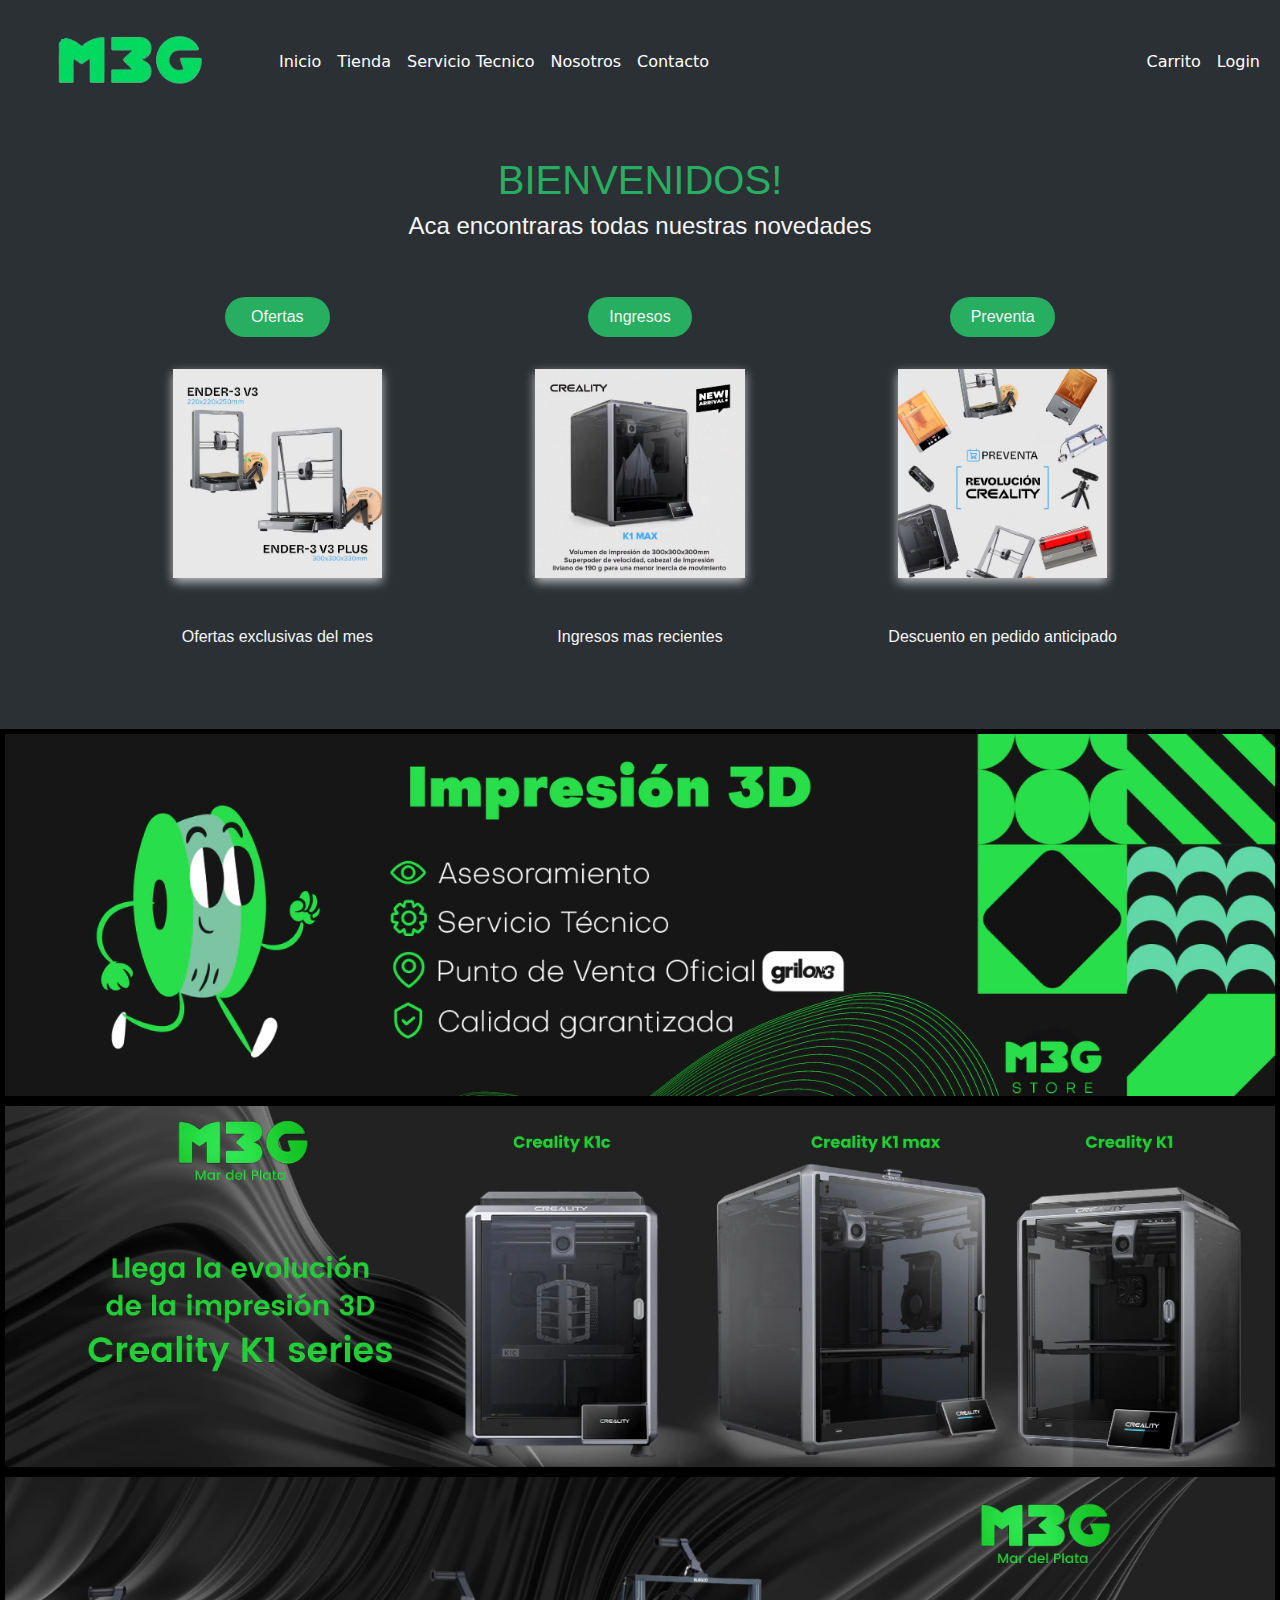
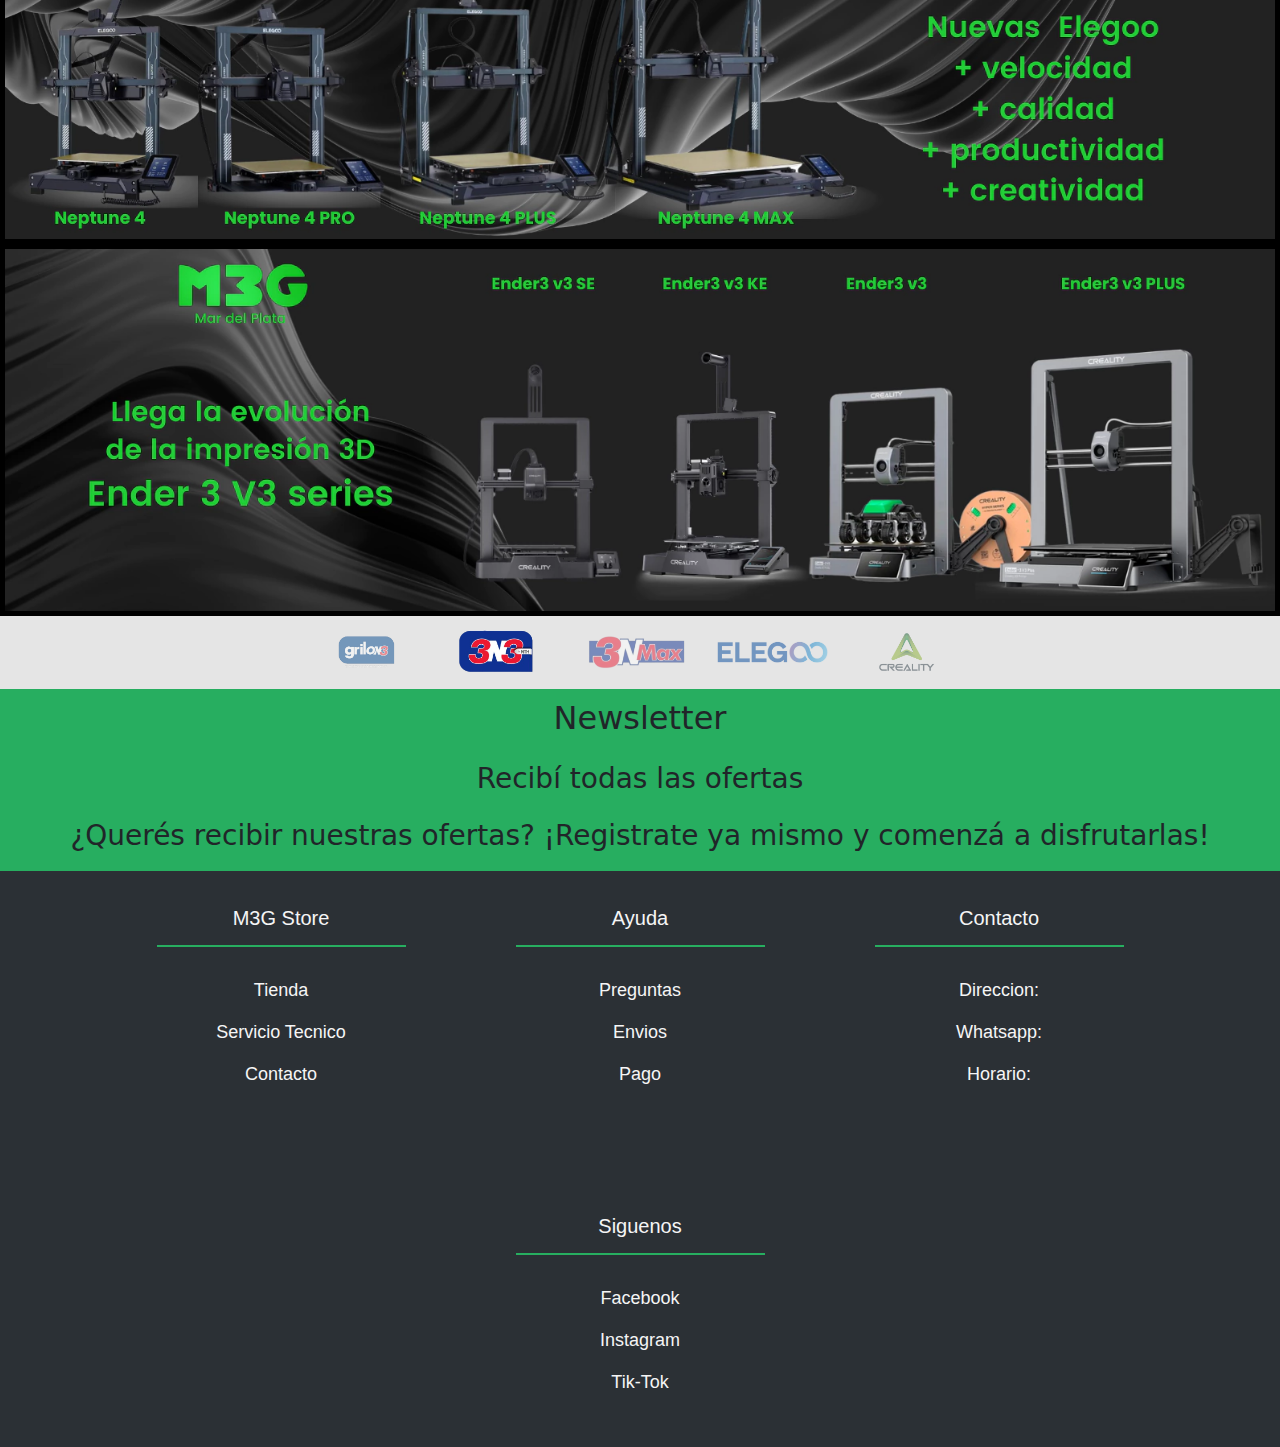
==== index.html @ 5ec4dbb4 "primera carga" ====
<!DOCTYPE html>
<html lang="en">
<head>
    <meta charset="UTF-8">
    <meta name="viewport" content="width=device-width, initial-scale=1.0">
    <meta name="description" content="Tienda en línea de productos electrónicos, ofertas, nuevos ingresos y más.">
    <!-- link de bootstrap -->
    <link href="https://cdn.jsdelivr.net/npm/bootstrap@5.3.3/dist/css/bootstrap.min.css" rel="stylesheet" integrity="sha384-QWTKZyjpPEjISv5WaRU9OFeRpok6YctnYmDr5pNlyT2bRjXh0JMhjY6hW+ALEwIH" crossorigin="anonymous">
    <!--  link de mi css -->
    <link rel="stylesheet" href="./css/main.css">
    <title> M3G Store </title>
</head>
<body>    

<!-- banner principal -->

<header>
    <!-- menu de navegacion, voy a usar BOOTSTRAP -->
    <nav class="navbar navbar-expand-lg bg-body-tertiary" data-bs-theme="dark">       <!-- USO navBar de bootstrap -->

      <div class="container-fluid">

        <a class="navbar-brand" href="#">
          <img src="./img/logosinfondo.png" href="index.html" alt="Logo" width="100%" height="100%">  <!-- defino el logo -->
        </a>

        <button class="navbar-toggler" type="button" data-bs-toggle="collapse" data-bs-target="#navbarSupportedContent" aria-controls="navbarSupportedContent" aria-expanded="false" aria-label="Toggle navigation">
          <span class="navbar-toggler-icon"></span>
        </button>

        <div class="collapse navbar-collapse" id="navbarSupportedContent">

            <ul class="navbar-nav me-auto mb-2 mb-lg-0">  <!-- me, la e es de end -->
              <li class="nav-item">
                <a class="nav-link active" href="index.html">
                  Inicio
                </a>
              <li class="nav-item">
                <a class="nav-link active" href="./pages/tienda.html">
                  Tienda
                </a>
              </li>
              <li class="nav-item">
                <a class="nav-link active" href="./pages/serviciotecnico.html">
                  Servicio Tecnico
                </a>
              </li>
              <li class="nav-item">
                <a class="nav-link active" href="./pages/nosotros.html">
                  Nosotros
                </a>
              </li>
              <li class="nav-item">
                <a class="nav-link active" href="./pages/contacto.html">
                  Contacto
                </a>
              </li>
            </ul>
              
            <ul class="navbar-nav ms-auto mb-2 mb-lg-0">   <!-- ms , la s es de start -->           
              <li class="nav-item"></li>
                <a class="nav-link active" href="#">
                    Carrito
                </a>
              </li>
              <li class="nav-item">
                <a class="nav-link active" href="#">
                    Login
                </a>
              </li>
            </ul>
            
        </div>
      </div>
    </nav>    

</header>

<!-- contenido principal, voy a usar GRID y FLEX-->     

<main>

    <div class="div-texto">
      <h1 class="texto">BIENVENIDOS!</h1>
      <h4>Aca encontraras todas nuestras novedades</h4>
    </div>
      
    <div class="div-generico">
              <div class="boton">
                Ofertas
              </div>
              <img src="./img/oferta.jpg" alt="muestra oferta">
              <p> Ofertas exclusivas del mes </p>
    </div>

    <div class="div-generico">
              <div class="boton">
                Ingresos
              </div>
              <img src="./img/arribo.jpg" alt="muestra ingresos">
              <p> Ingresos mas recientes </p>
    </div>

    <div class="div-generico">
              <div class="boton">
                Preventa
              </div>
              <img src="./img/preventa.jpg" alt="muestra preventa">
              <p> Descuento en pedido anticipado </p>            
    </div>

</main>

  <!-- section otra info-->

  <section>
      <div class="banner">
        <img src="./img/banner.png" alt="banner">
      </div>

      <div class="banner">
        <img src="./img/crealityimpresoras.png" alt="logo de marcas">
      </div>

      <div class="banner">
        <img src="./img/elegoo.png" alt="logo de marcas">
      </div>

      <div class="banner">
        <img src="./img/serieender.png" alt="logo de marcas">
      </div>

      <div>
        <img src="./img/marcas.png" alt="logo de marcas">
      </div>


      <div class="noticia">
        <h2>Newsletter</h2>
        <h3>Recibí todas las ofertas</h3>
        <h3>¿Querés recibir nuestras ofertas? ¡Registrate ya mismo y comenzá a disfrutarlas!</h3>
      </div>

  </section>

  <!-- pie de pagina -->

  <footer class="footer">

    <div class="container">

      <div class="footer-row">

        <div class="footer-links">
          <h4>M3G Store</h4>
          <ul>
            <li><a href="pages/tienda.html">Tienda</a></li>
            <li><a href="./pages/serviciotecnico.html"> Servicio Tecnico</a></li>
            <li><a href="./pages/contacto.html">Contacto</a></li>
          </ul>
        </div>

        <div class="footer-links">
          <h4>Ayuda</h4>
          <ul>
            <li><a href="#">Preguntas</a></li>
            <li><a href="#">Envios</a></li>
            <li><a href="#">Pago</a></li>
          </ul>
        </div>
        
        <div class="footer-links">
          <h4>Contacto</h4>
          <ul>
            <li><a href="#">Direccion: </a></li>
            <li><a href="#">Whatsapp:</a></li>
            <li><a href="#">Horario:</a></li>
          </ul>        
        </div>

        
        
        <div class="footer-links">
          <h4>Siguenos</h4>
          <ul>
            <li><a href="#">Facebook </a></li>
            <li><a href="#">Instagram </a></li>
            <li><a href="#">Tik-Tok </a></li>
          </ul>  
        </div>
      </div>
    </div>

</footer>

    <script src="https://cdn.jsdelivr.net/npm/bootstrap@5.3.3/dist/js/bootstrap.bundle.min.js" integrity="sha384-YvpcrYf0tY3lHB60NNkmXc5s9fDVZLESaAA55NDzOxhy9GkcIdslK1eN7N6jIeHz" crossorigin="anonymous"></script>
</body>
</html>
---- css/main.css ----
/* Resteo de CSS */
* {
  margin: 0;
  padding: 0;
  box-sizing: border-box;
}
/* Color de fondo del body */
body {
  background-color: #2B3035;  
}
/* Menu principal */
main {
  display: grid;
  grid-template-columns: 1fr;
  row-gap: 1rem;
  padding-top: 30px;
  padding-bottom: 50px;
}
main h1 {
  color: #27AE60;
}
main .div-texto {
  height: auto;
  color: whitesmoke;
  font-family: 'Roboto', sans-serif;
  text-align: center;
}
main .div-generico {
  text-align: center; 
  color: whitesmoke;
  font-family: 'Roboto', sans-serif;
  padding: 0.5rem;
  display: flex;
  flex-direction: column;
  align-items: center;
  justify-content: center;
  gap: 1rem;
}
main .div-generico .boton {
  padding: 0.5rem;
  border-radius: 50px;
  background-color: #27AE60;
  width: 40%;
  text-align: center;
  margin: 0 auto;
}
.boton:hover {
  color: black ; /* para que se ponga negro el boton */
}
main .div-generico img {
  max-width: 100%;  /* ocupo el 100% del contenedor */
  height: auto;
  margin-bottom: 15px;
  box-shadow: 0 4px 10px rgba(255, 255, 255, 0.7); /* Sombra blanca */

}

/* Responsivo para pantallas medianas */
@media screen and (min-width: 600px) {
  main {
    grid-template-columns: repeat(3, 1fr); /* paso a pantalla de 3 columnas del mismo tamaño */
    grid-template-rows: 1fr; 
  }
  main .div-texto {
    grid-column-start: 1; /* la primera fila la mantengo de 4 columnas de ancho */
    grid-column-end: 4;    
  }
  main .div-generico {
    padding: 1.5rem;
  }
  main .div-generico .boton {
    width: 40%; /*cambio el tamaño del boton */
  }
}

/* Responsivo para pantallas grandes */
@media screen and (min-width: 1024px) {
  main {
    grid-template-columns: repeat(3, 1fr); /* paso a pantalla de 3 columnas del mismo tamaño */
    grid-template-rows: 1fr;
    padding: 2rem 6rem;
  }
  main .div-texto {
    grid-column-start: 1; /* la primera fila la mantengo de 4 columnas de ancho */
    grid-column-end: 4;    
  }
  main .div-generico {
    gap: 2rem;
    padding: 2rem;
  }
  main .div-generico .boton {
    width: 35%;
  }
  main .div-generico img {
    width: 70%;
  }
  main .div-generico h2 {
    font-size: 1.4rem;
  } 
  
}
section {
  background-color: #E5E5E5;
}

/* personalizacion de los banners */
section .banner {
  background-color: black;
}
section .banner img {
  width: 100%;
}

/* personalizacion del banner de noticias */
section .noticia {  
  background-color: #27AE60;
  padding: 10px;
  display: flex;
  flex-direction: column;
  text-align: center;
  justify-content: center;
  gap: 1rem;
}

/* personalizacion del banner de marcas */
section div {
  padding: 5px;
  display: flex;
  justify-content: center;
}
section div img {
  align-items: center;
  width: 50%;
}

/* personalizacion de footer */
footer {
  background-color: #2B3035;
  color: whitesmoke;
  font-family: 'Roboto', sans-serif;
  padding: 20px 0;
  width: 100%;
  display: flex;
  justify-content: center;
  bottom: 0;
}
footer .container {
  width: 100%;
}
footer .footer-row {
  display: flex;
  flex-wrap: wrap;
  justify-content: center;
  gap: 80px;
}
footer .footer-links {
  text-align: center;
  width: 25%;
  padding: 15px;
}
footer .footer-links h4 {
  font-size: 20px;
  color: whitesmoke;
  font-family: 'Roboto', sans-serif;
  margin-bottom: 30px;
  border-bottom: 2px solid #27AE60;
  padding-bottom: 15px;
}
footer .footer-links ul {
  padding: 0;
  list-style: none;
}
footer .footer-links ul li {
  margin-bottom: 10px;
}
footer .footer-links ul li a {
  font-size: 18px;
  text-decoration: none;
  color: whitesmoke;
  font-family: 'Roboto', sans-serif;
  display: block;
  margin-bottom: 15px;
}

/*   HTML nosotros   */
main .persona {
  display: flex;
  text-align: center;
  color: whitesmoke;
  font-family: 'Roboto', sans-serif;
  padding: 0.5rem;
  flex-direction: column;
  align-items: center;
  gap: 1rem;
  padding-top: 50px;
  padding-bottom: 50px;
}
main .persona img {
  width: 100%;
  box-shadow: 0 4px 10px rgba(255, 255, 255, 0.7); /* Sombra blanca */

}

/*    HTML tienda    */
.tienda {
  padding: 100px;
  padding-bottom: 150px;
  display: grid;
  grid-template-columns: repeat(3, 1fr);
  grid-template-rows: repeat(1, 1fr);
}
.tienda .img {
  background-color: #2B3035;
  text-align: center;
  color: whitesmoke;
  font-family: 'Roboto', sans-serif;
  padding: 1rem;
  display: flex;
  flex-direction: column;
  align-items: center;
  justify-content: center;
  gap: 1rem;
}
.tienda .img img {
  width: 80%;
}

/*    HTML contacto        */
.contacto {
  display: flex;
  color: whitesmoke;
  font-family: 'Roboto', sans-serif;
  flex-direction: column;
  align-items: center;
  justify-content: center;
  text-align: center;
  padding: 50px;
}
.contacto div h1 {
  color: #27AE60;
  font-family: 'Roboto', sans-serif;
}

/*       HTML servicio tecnico        */
.servicio {
  display: flex;
  color: whitesmoke;
  font-family: 'Roboto', sans-serif;
  flex-direction: column;
  align-items: center;
  justify-content: center;
  text-align: center;
  padding: 150px;
}
.servicio div h1{
  color: #27AE60; 
}

/*# sourceMappingURL=main.css.map */
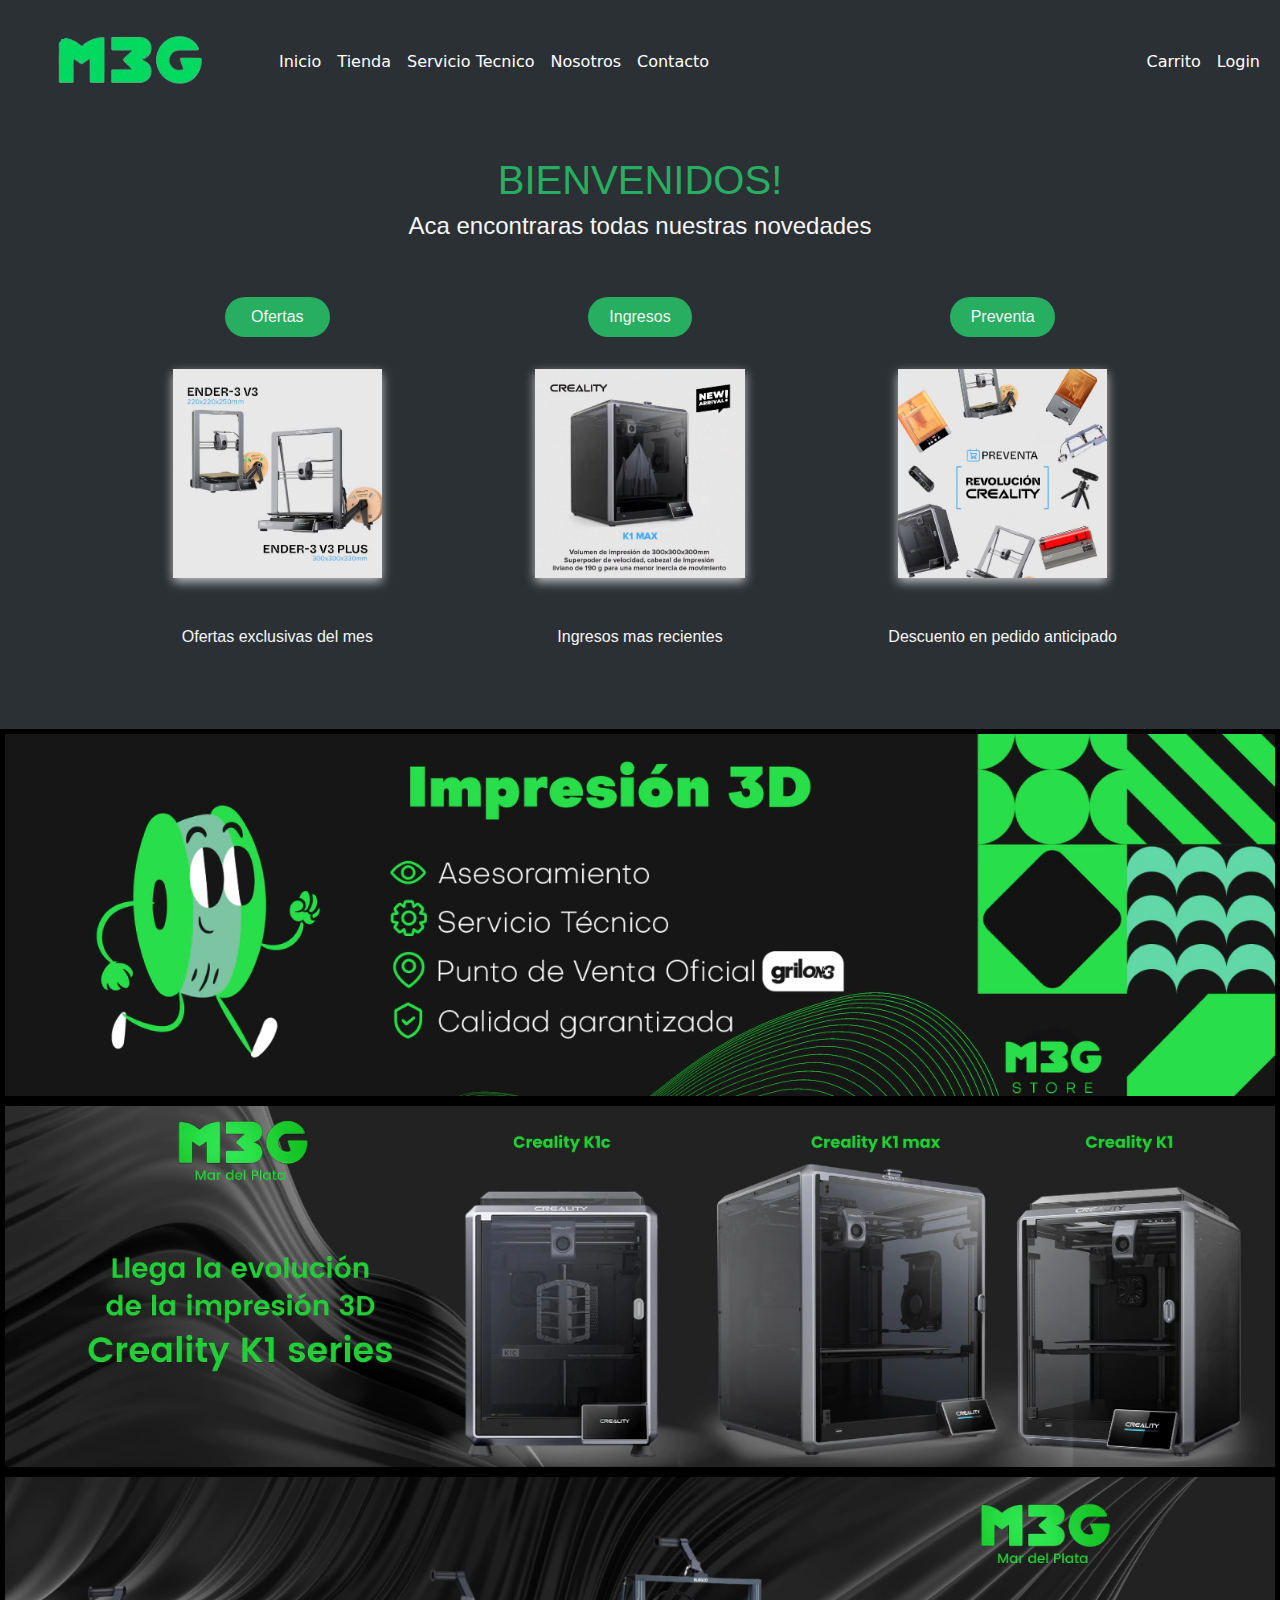
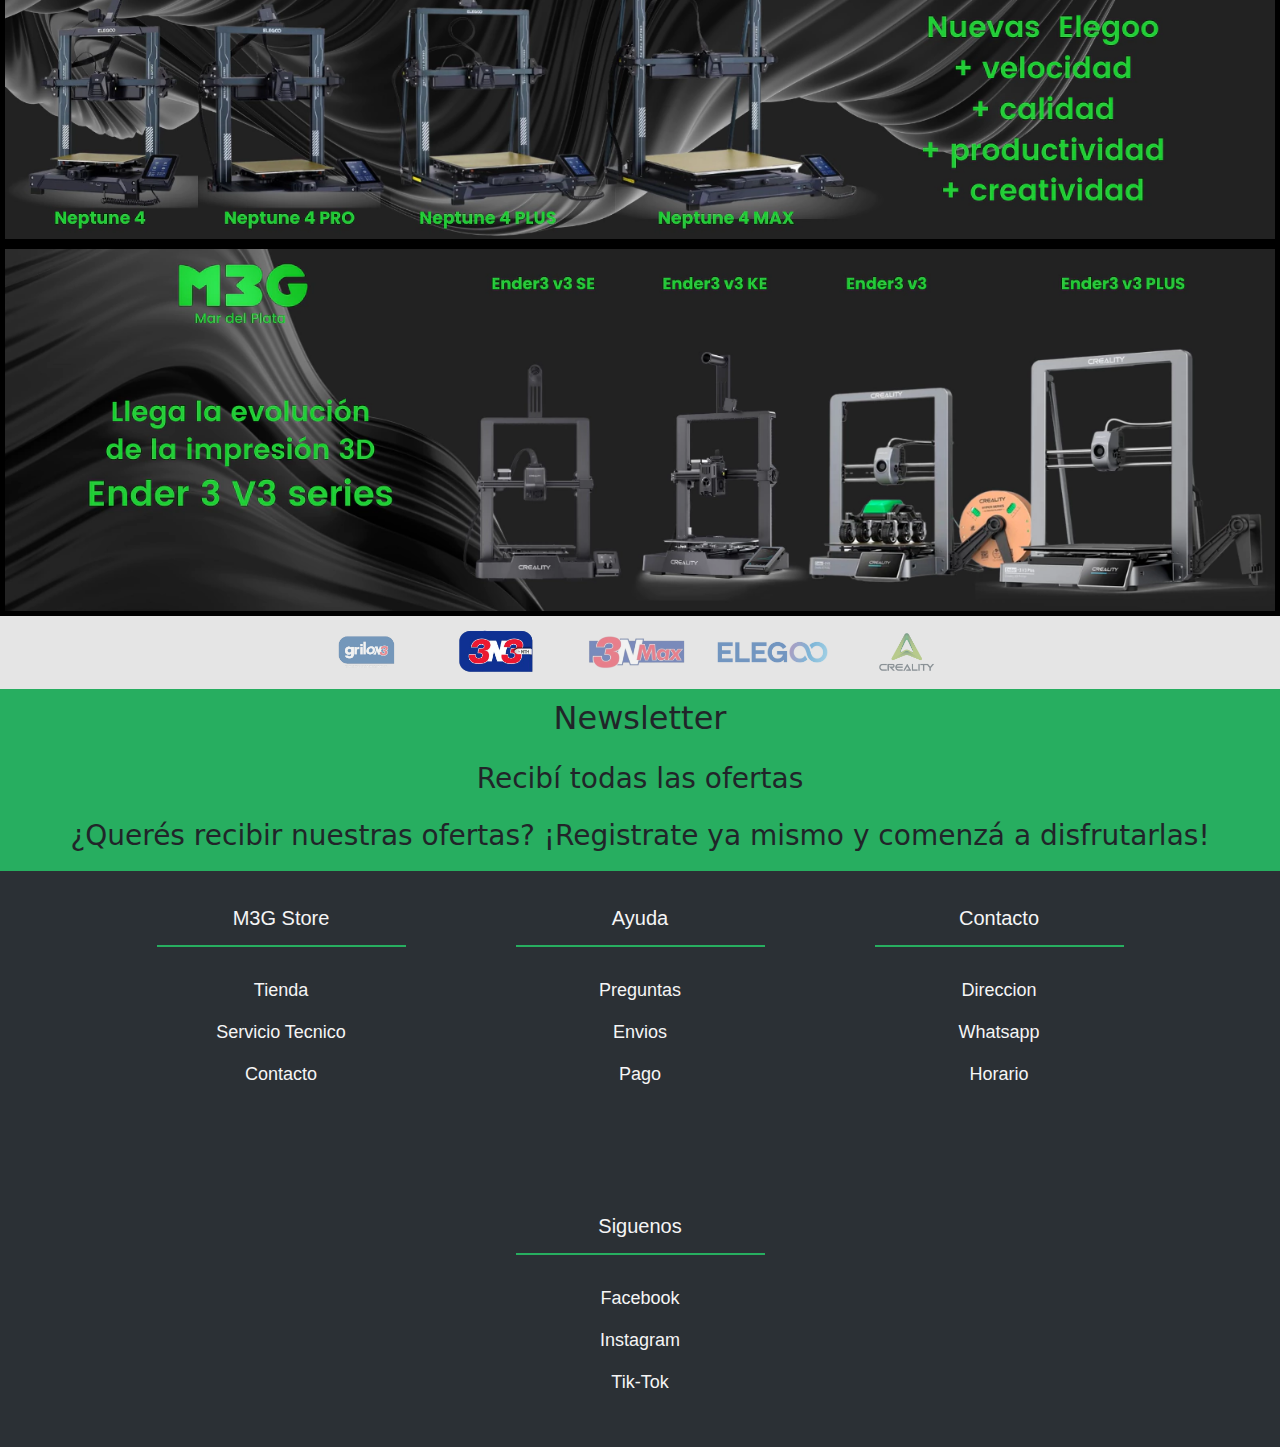
==== commit 058de0de: "mejoras" ====
--- a/index.html
+++ b/index.html
@@ -172,9 +172,9 @@
         <div class="footer-links">
           <h4>Contacto</h4>
           <ul>
-            <li><a href="#">Direccion: </a></li>
-            <li><a href="#">Whatsapp:</a></li>
-            <li><a href="#">Horario:</a></li>
+            <li><a href="#">Direccion </a></li>
+            <li><a href="#">Whatsapp</a></li>
+            <li><a href="#">Horario</a></li>
           </ul>        
         </div>
 
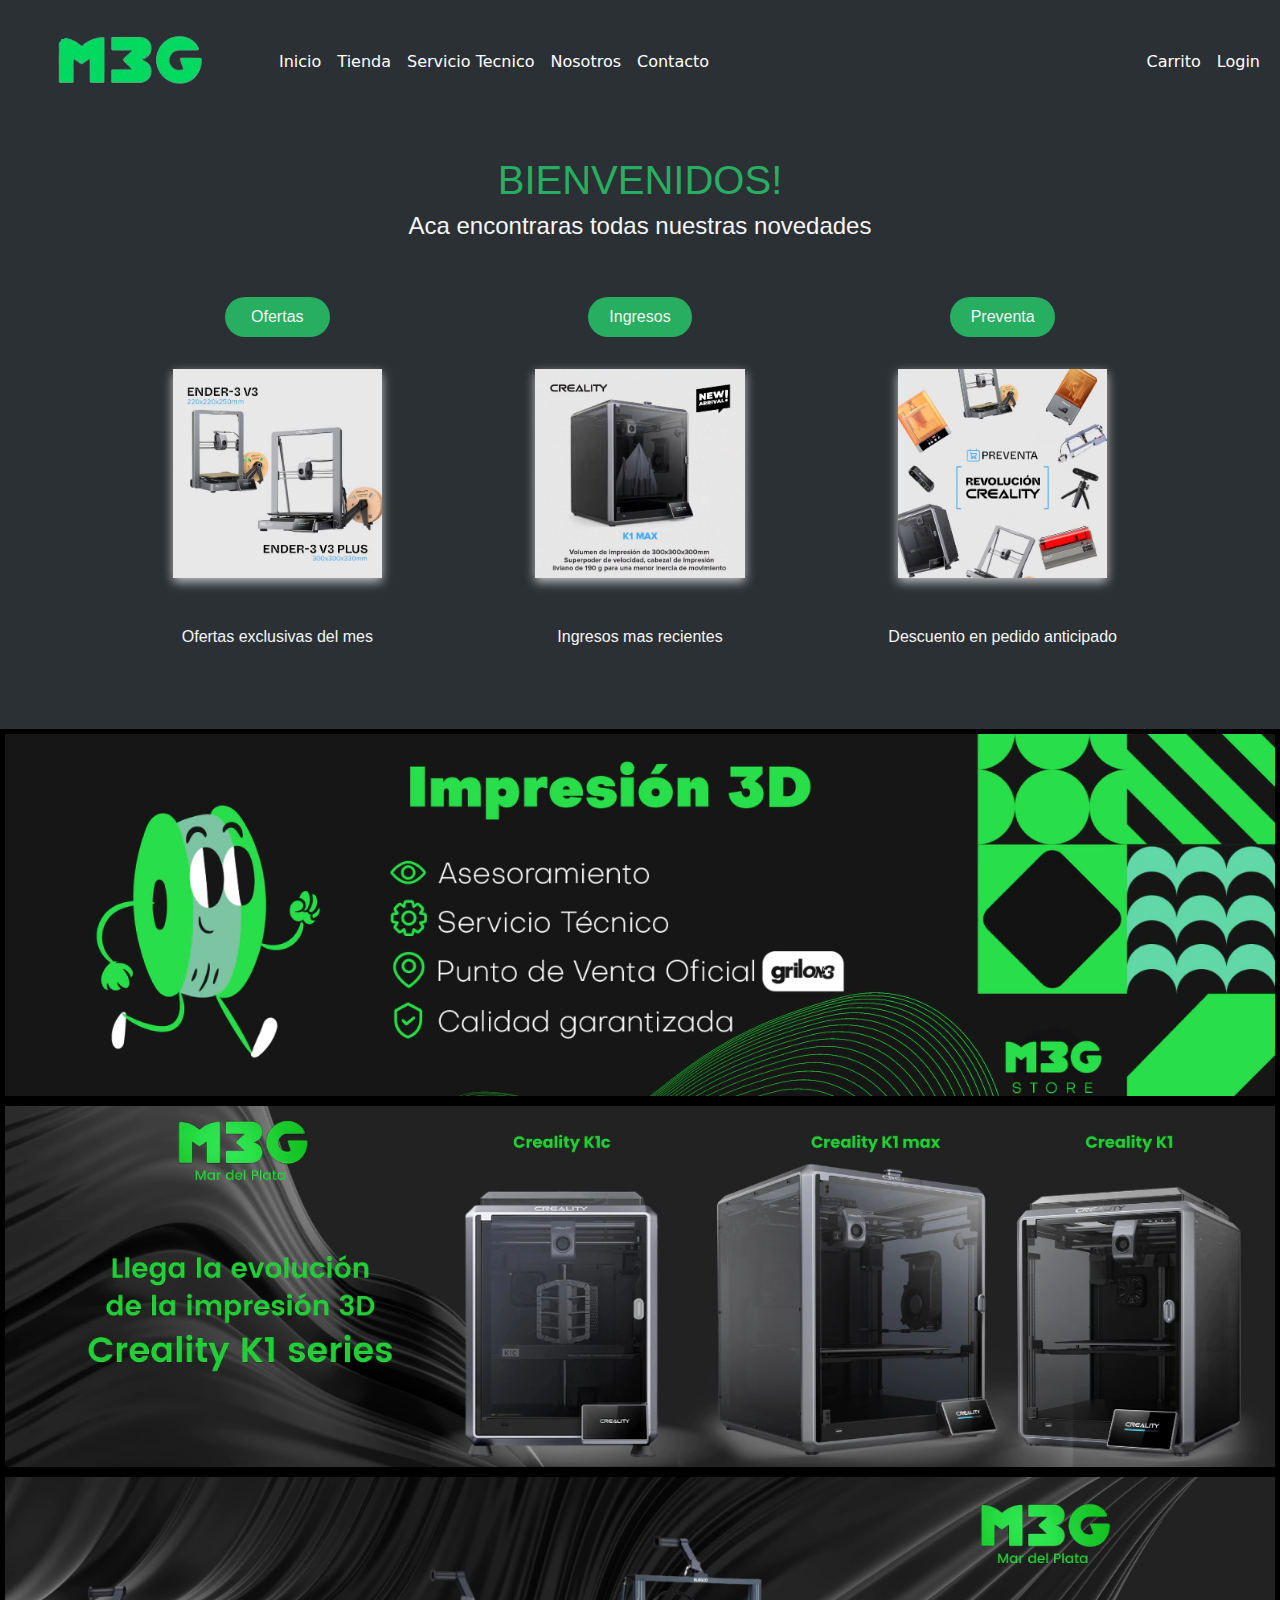
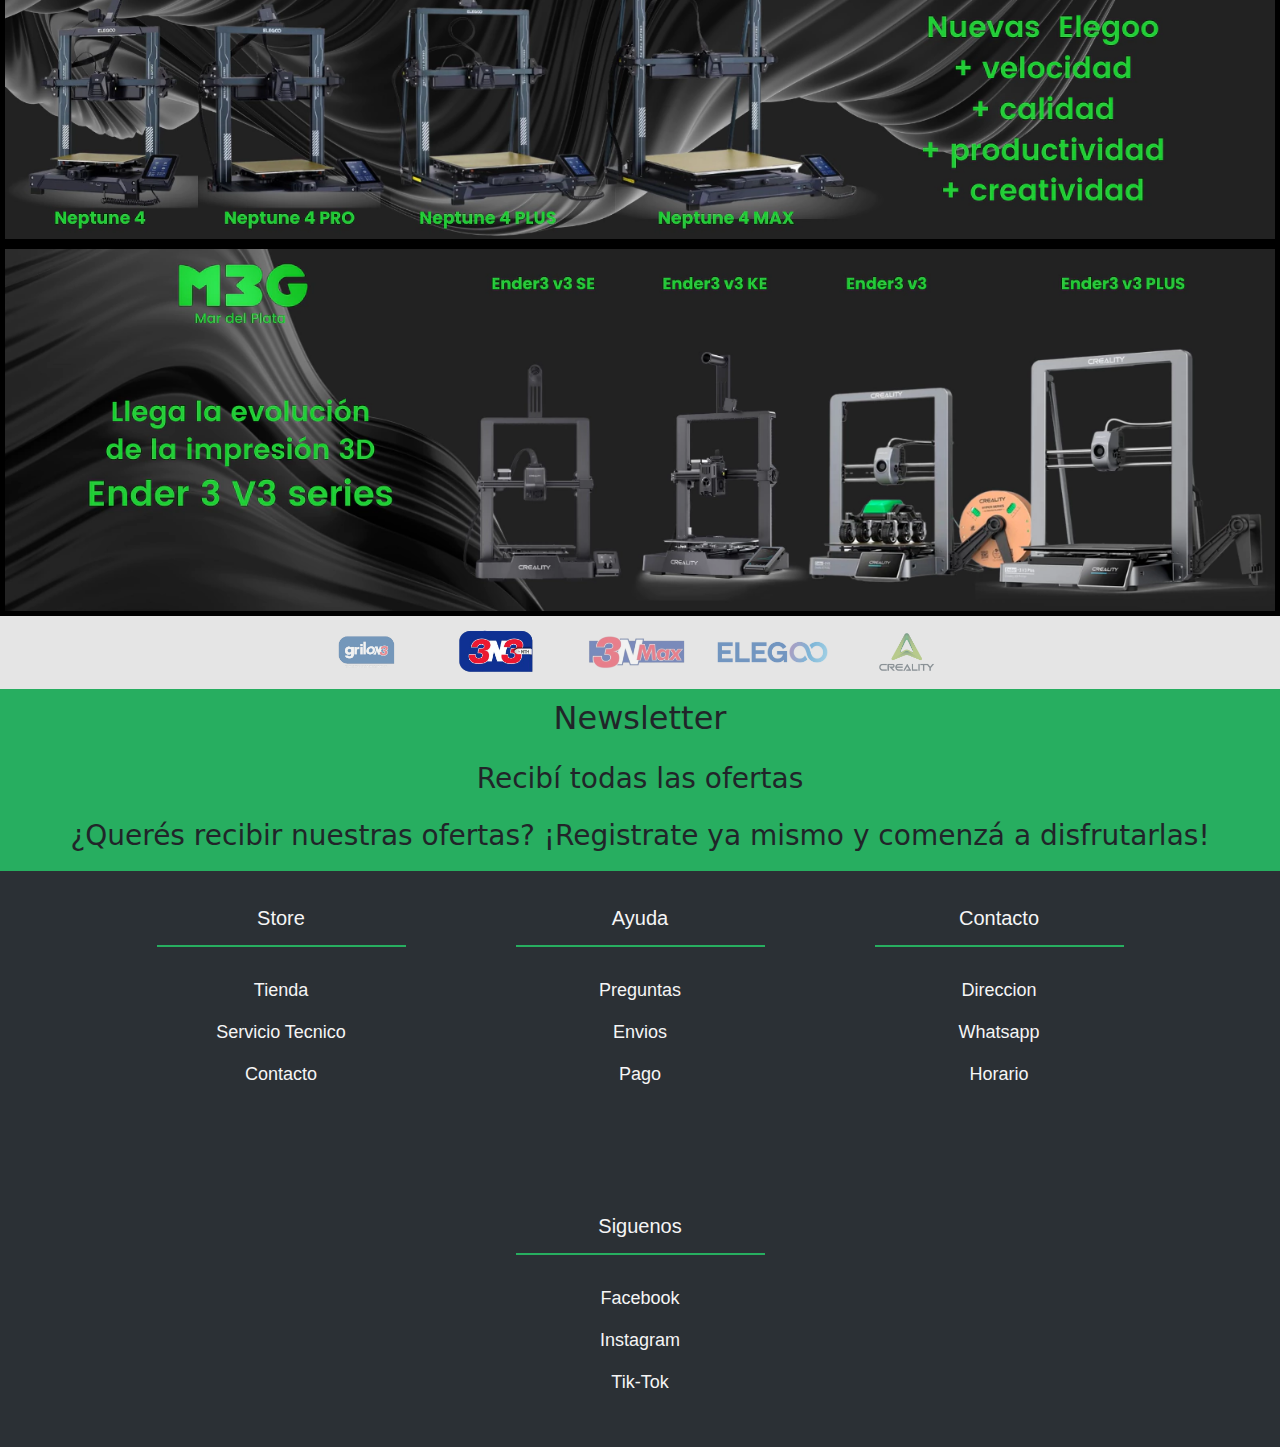
==== commit 2c9dd1b3: "mejore el formulario" ====
--- a/index.html
+++ b/index.html
@@ -152,7 +152,7 @@
       <div class="footer-row">
 
         <div class="footer-links">
-          <h4>M3G Store</h4>
+          <h4>Store</h4>
           <ul>
             <li><a href="pages/tienda.html">Tienda</a></li>
             <li><a href="./pages/serviciotecnico.html"> Servicio Tecnico</a></li>
@@ -178,8 +178,6 @@
           </ul>        
         </div>
 
-        
-        
         <div class="footer-links">
           <h4>Siguenos</h4>
           <ul>
@@ -193,6 +191,6 @@
 
 </footer>
 
-    <script src="https://cdn.jsdelivr.net/npm/bootstrap@5.3.3/dist/js/bootstrap.bundle.min.js" integrity="sha384-YvpcrYf0tY3lHB60NNkmXc5s9fDVZLESaAA55NDzOxhy9GkcIdslK1eN7N6jIeHz" crossorigin="anonymous"></script>
+<script src="https://cdn.jsdelivr.net/npm/bootstrap@5.3.3/dist/js/bootstrap.bundle.min.js" integrity="sha384-YvpcrYf0tY3lHB60NNkmXc5s9fDVZLESaAA55NDzOxhy9GkcIdslK1eN7N6jIeHz" crossorigin="anonymous"></script>
 </body>
 </html>--- a/css/main.css
+++ b/css/main.css
@@ -52,6 +52,8 @@
   height: auto;
   margin-bottom: 15px;
   box-shadow: 0 4px 10px rgba(255, 255, 255, 0.7); /* Sombra blanca */
+  
+
 
 }
 
@@ -198,10 +200,9 @@
 main .persona img {
   width: 100%;
   box-shadow: 0 4px 10px rgba(255, 255, 255, 0.7); /* Sombra blanca */
-
-}
-
-/*    HTML tienda    */
+}
+
+/*HTML tienda*/
 .tienda {
   padding: 100px;
   padding-bottom: 150px;
@@ -225,7 +226,7 @@
   width: 80%;
 }
 
-/*    HTML contacto        */
+/*HTML nosotros*/
 .contacto {
   display: flex;
   color: whitesmoke;
@@ -241,7 +242,7 @@
   font-family: 'Roboto', sans-serif;
 }
 
-/*       HTML servicio tecnico        */
+/*HTML servicio tecnico*/
 .servicio {
   display: flex;
   color: whitesmoke;
@@ -250,10 +251,65 @@
   align-items: center;
   justify-content: center;
   text-align: center;
-  padding: 150px;
+}
+.reparacion {
+  padding-top: 150px;
+}
+.formulario {
+  padding-bottom: 150px;
 }
 .servicio div h1{
-  color: #27AE60; 
+  color: #27AE60;  
+}
+/* Estilo del formulario */
+.formulario form {
+  background-color: #27AE60;
+  padding: 20px;
+  border-radius: 10px;
+  box-shadow: 0 4px 8px rgba(0, 0, 0, 0.1);
+  width: 100%;
+  max-width: 400px;
+}
+/* Estilo del input de número */
+input[type="number"] {
+  width: 100%;
+  padding: 10px;
+  margin-bottom: 20px;
+  border: 1px solid #ddd;
+  border-radius: 5px;
+  font-size: 1em;
+  box-sizing: border-box;
+  transition: border-color 0.3s ease;
+}
+input[type="number"]:focus {
+  border-color: #28a745; /* Verde claro */
+  outline: none;
+}
+/* Estilo de los botones */
+input[type="submit"],
+input[type="reset"] {
+  background-color: #28a745; /* Verde */
+  color: white;
+  border: none;
+  padding: 10px 20px;
+  border-radius: 5px;
+  cursor: pointer;
+  font-size: 1em;
+  transition: background-color 0.3s ease, transform 0.3s ease;
+  margin-right: 10px;
+}
+/* Hover para botones */
+input[type="submit"]:hover,
+input[type="reset"]:hover {
+  background-color: #218838; /* Verde oscuro */
+  transform: scale(1.05); /* Efecto de agrandamiento */
+}
+/* Botón de reset de color diferente */
+input[type="reset"] {
+  background-color: #dc3545; /* Rojo */
+}
+input[type="reset"]:hover {
+  background-color: #c82333; /* Rojo oscuro */
 }
 
 /*# sourceMappingURL=main.css.map */
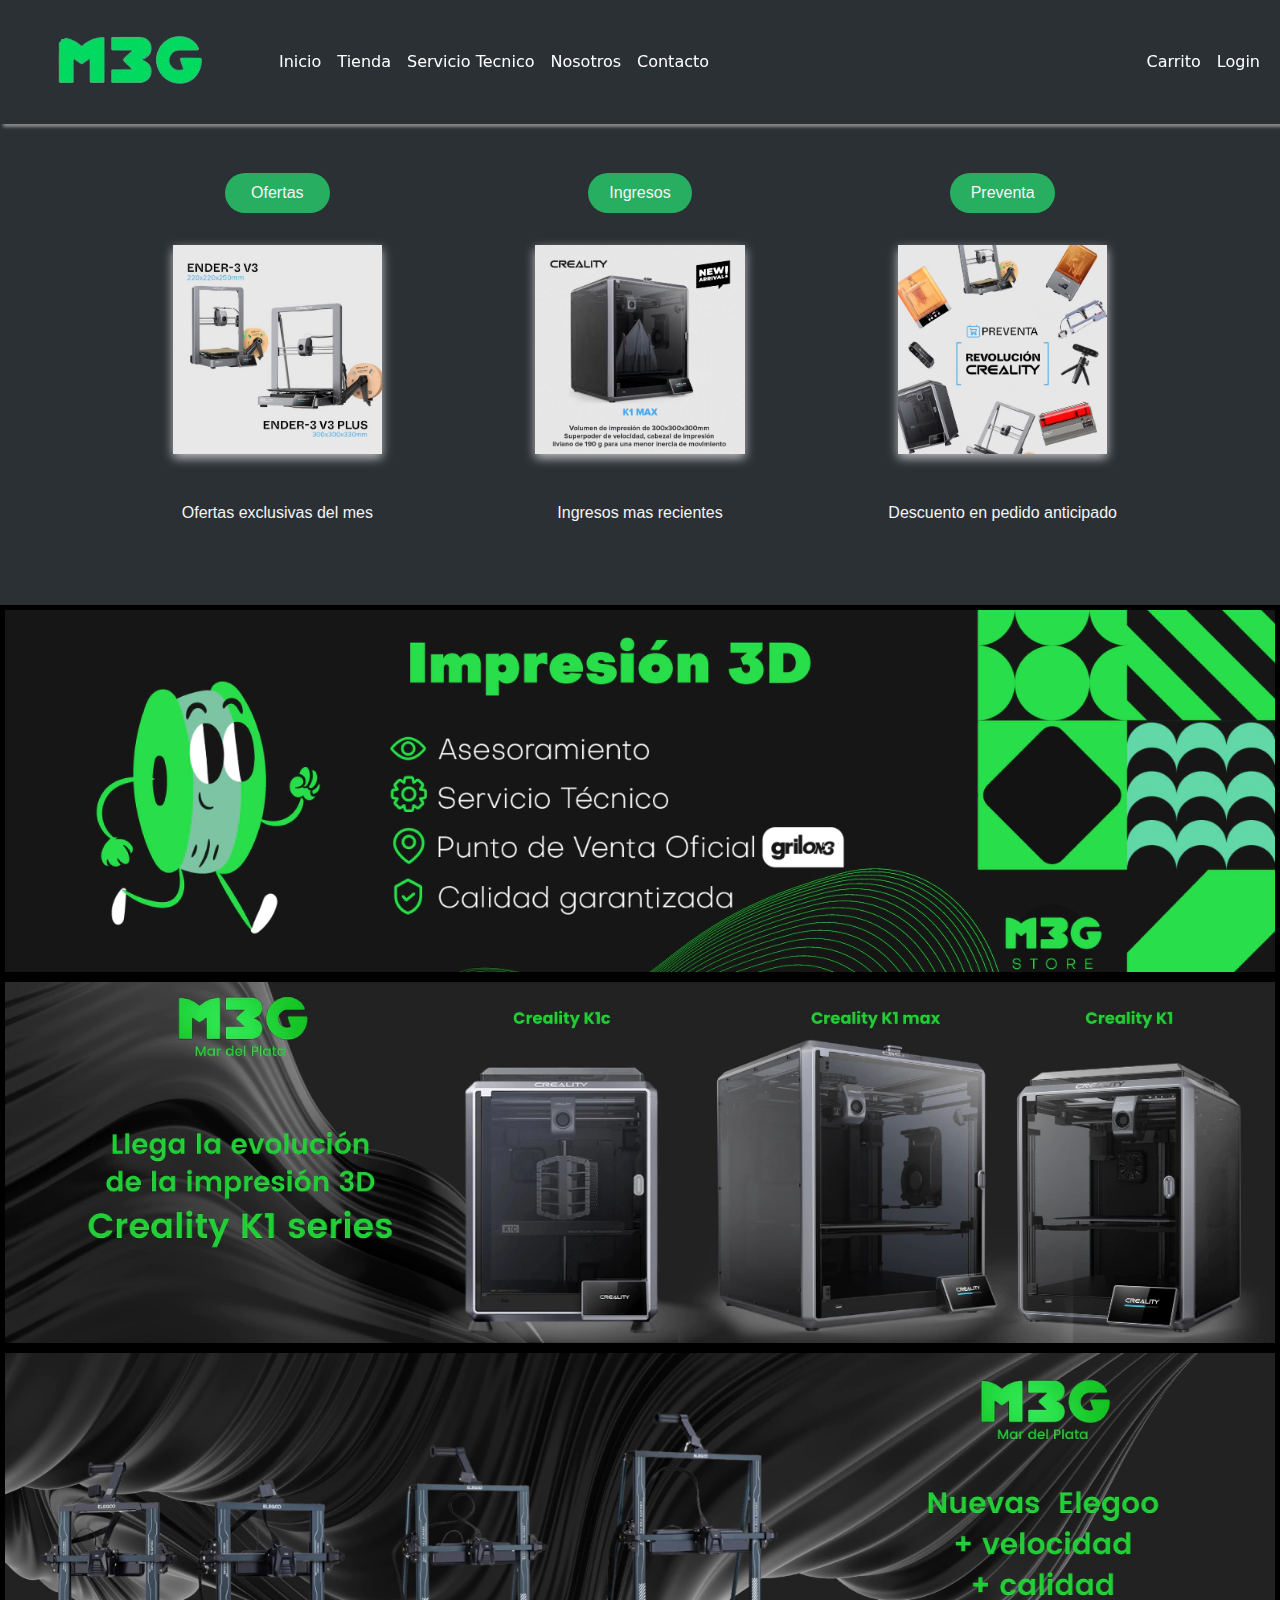
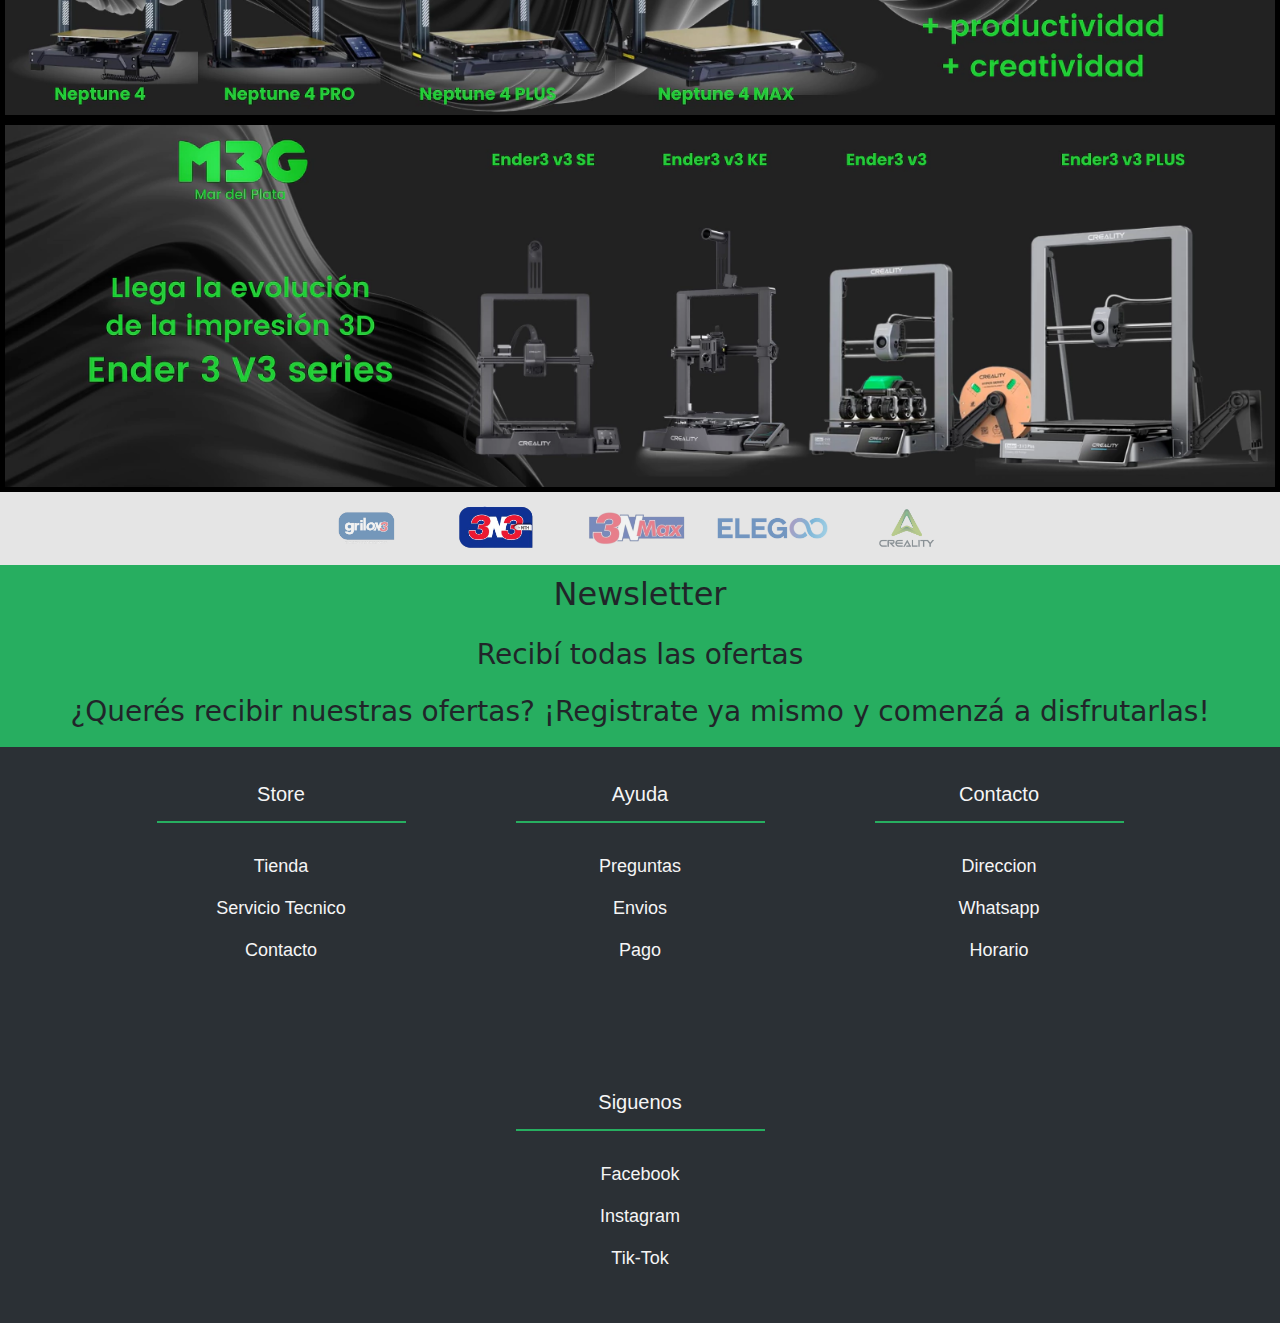
==== commit 4d06aed8: "mejora bootstrap" ====
--- a/index.html
+++ b/index.html
@@ -16,7 +16,7 @@
 
 <header>
     <!-- menu de navegacion, voy a usar BOOTSTRAP -->
-    <nav class="navbar navbar-expand-lg bg-body-tertiary" data-bs-theme="dark">       <!-- USO navBar de bootstrap -->
+    <nav class="navbar navbar-expand-lg bg-body-tertiary" data-bs-theme="dark" style="box-shadow:3px 3px 3px #888;position:fixed;width:100% ">       <!-- USO navBar de bootstrap -->
 
       <div class="container-fluid">
 
--- a/css/main.css
+++ b/css/main.css
@@ -52,9 +52,6 @@
   height: auto;
   margin-bottom: 15px;
   box-shadow: 0 4px 10px rgba(255, 255, 255, 0.7); /* Sombra blanca */
-  
-
-
 }
 
 /* Responsivo para pantallas medianas */
@@ -226,7 +223,7 @@
   width: 80%;
 }
 
-/*HTML nosotros*/
+/*HTML contacto*/
 .contacto {
   display: flex;
   color: whitesmoke;
@@ -235,7 +232,7 @@
   align-items: center;
   justify-content: center;
   text-align: center;
-  padding: 50px;
+  padding-top: 200px;
 }
 .contacto div h1 {
   color: #27AE60;
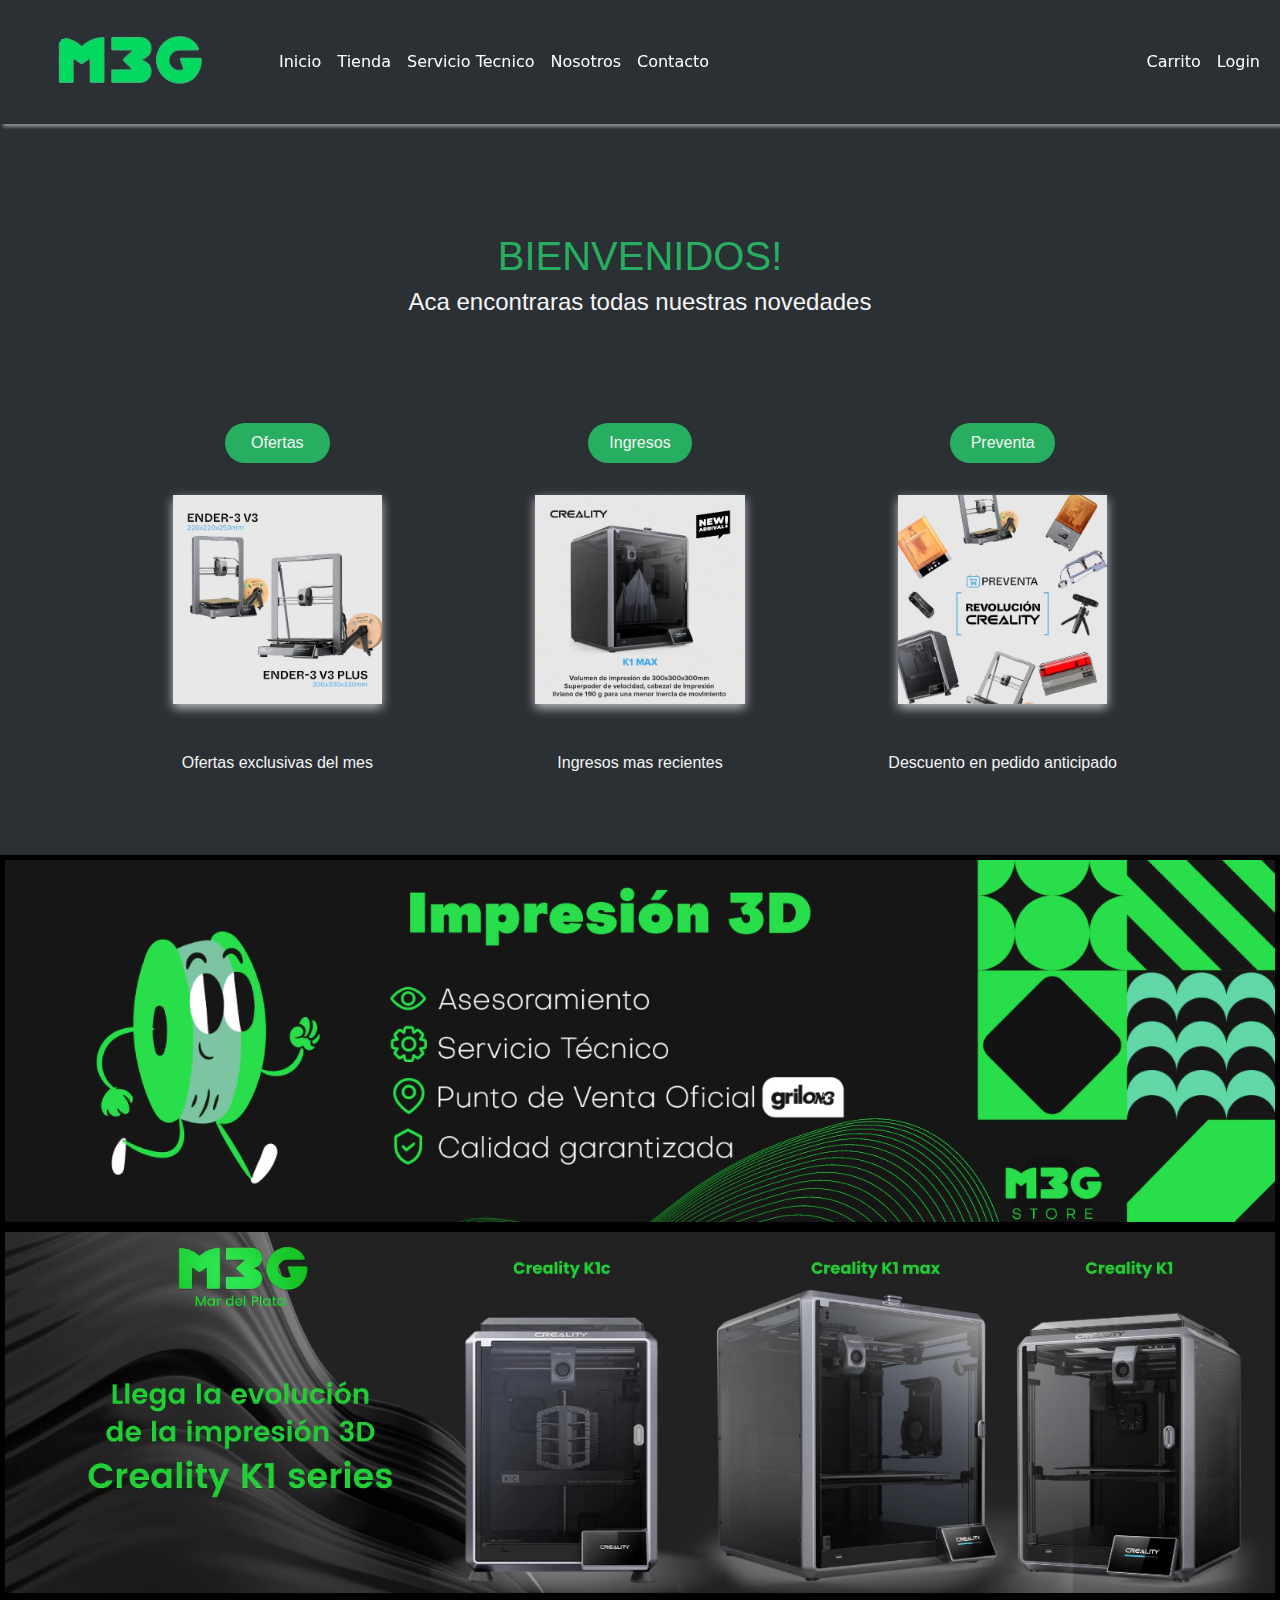
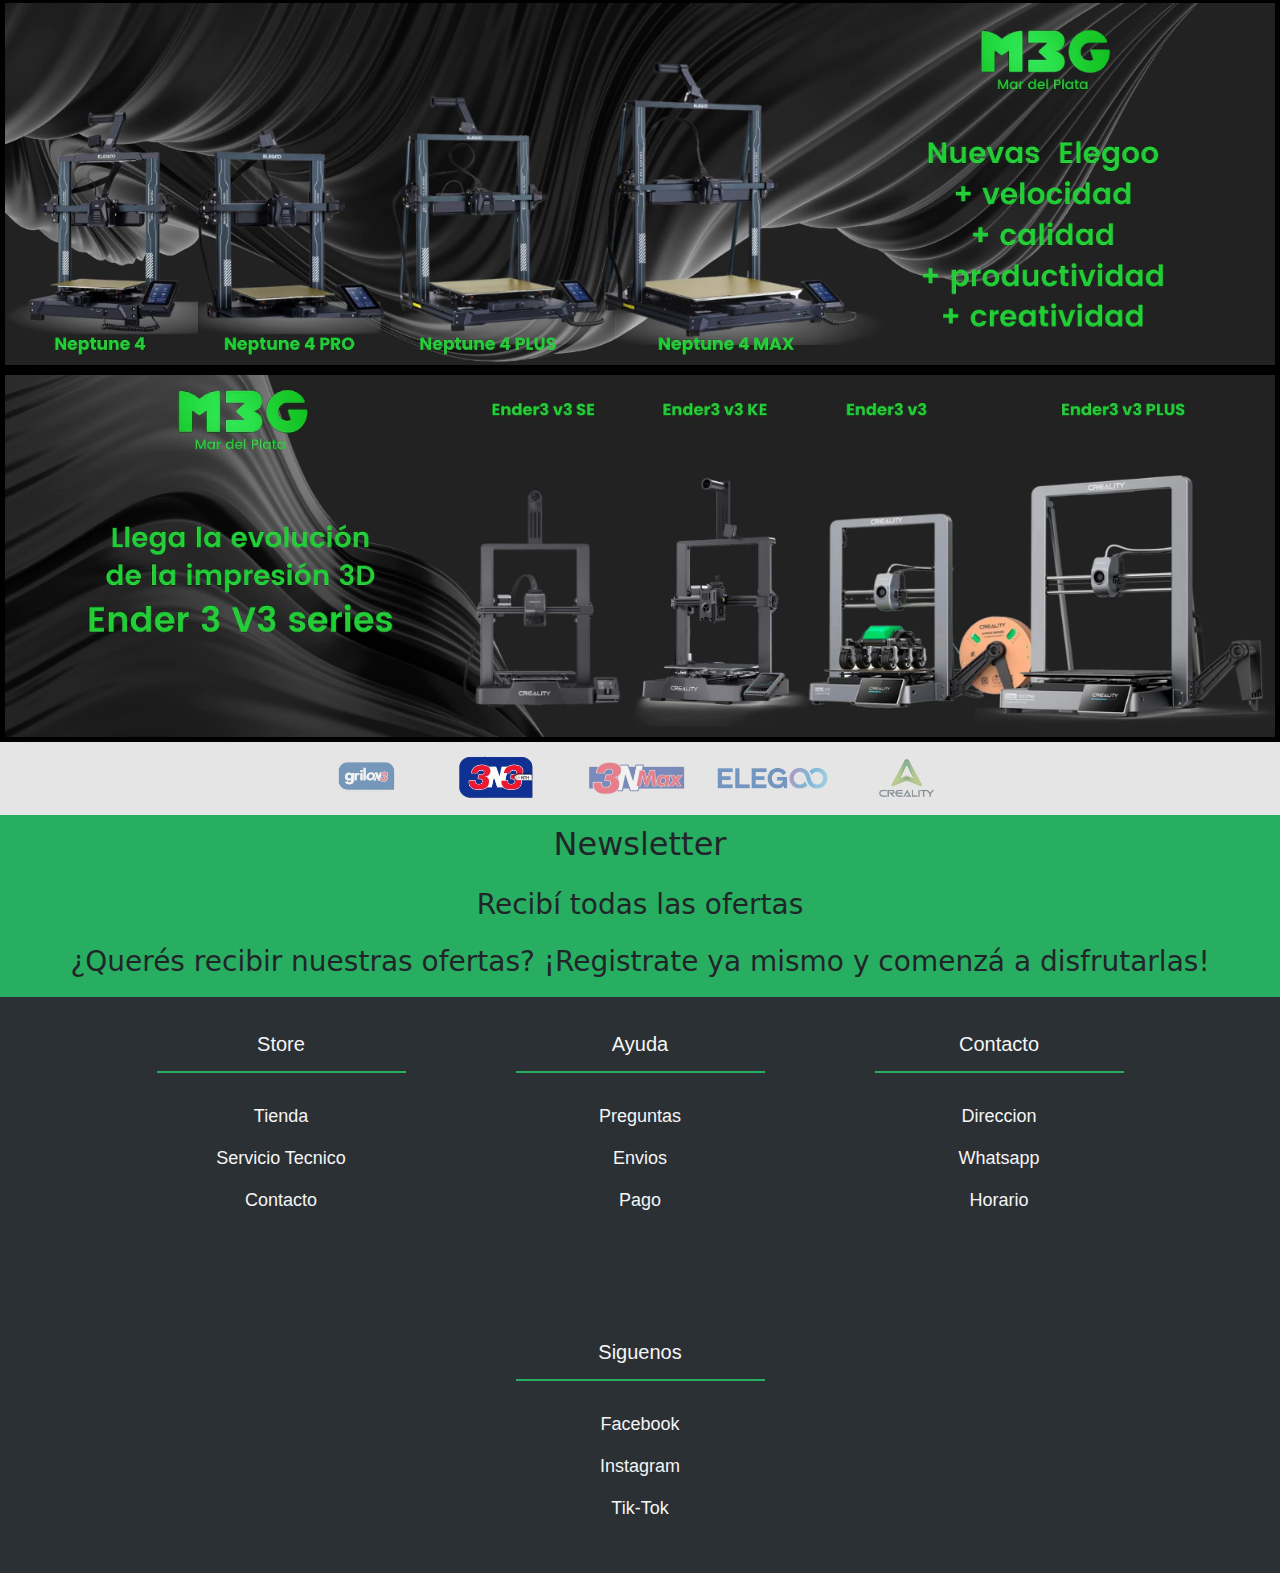
==== commit 944ab169: "acomode el codigo" ====
--- a/index.html
+++ b/index.html
@@ -12,24 +12,18 @@
 </head>
 <body>    
 
-<!-- banner principal -->
-
 <header>
+    <!-- banner principal -->
     <!-- menu de navegacion, voy a usar BOOTSTRAP -->
     <nav class="navbar navbar-expand-lg bg-body-tertiary" data-bs-theme="dark" style="box-shadow:3px 3px 3px #888;position:fixed;width:100% ">       <!-- USO navBar de bootstrap -->
-
       <div class="container-fluid">
-
         <a class="navbar-brand" href="#">
           <img src="./img/logosinfondo.png" href="index.html" alt="Logo" width="100%" height="100%">  <!-- defino el logo -->
         </a>
-
         <button class="navbar-toggler" type="button" data-bs-toggle="collapse" data-bs-target="#navbarSupportedContent" aria-controls="navbarSupportedContent" aria-expanded="false" aria-label="Toggle navigation">
           <span class="navbar-toggler-icon"></span>
         </button>
-
         <div class="collapse navbar-collapse" id="navbarSupportedContent">
-
             <ul class="navbar-nav me-auto mb-2 mb-lg-0">  <!-- me, la e es de end -->
               <li class="nav-item">
                 <a class="nav-link active" href="index.html">
@@ -55,8 +49,7 @@
                   Contacto
                 </a>
               </li>
-            </ul>
-              
+            </ul>             
             <ul class="navbar-nav ms-auto mb-2 mb-lg-0">   <!-- ms , la s es de start -->           
               <li class="nav-item"></li>
                 <a class="nav-link active" href="#">
@@ -68,23 +61,18 @@
                     Login
                 </a>
               </li>
-            </ul>
-            
+            </ul>           
         </div>
       </div>
     </nav>    
-
 </header>
 
 <!-- contenido principal, voy a usar GRID y FLEX-->     
-
 <main>
-
     <div class="div-texto">
       <h1 class="texto">BIENVENIDOS!</h1>
       <h4>Aca encontraras todas nuestras novedades</h4>
-    </div>
-      
+    </div>     
     <div class="div-generico">
               <div class="boton">
                 Ofertas
@@ -92,7 +80,6 @@
               <img src="./img/oferta.jpg" alt="muestra oferta">
               <p> Ofertas exclusivas del mes </p>
     </div>
-
     <div class="div-generico">
               <div class="boton">
                 Ingresos
@@ -100,7 +87,6 @@
               <img src="./img/arribo.jpg" alt="muestra ingresos">
               <p> Ingresos mas recientes </p>
     </div>
-
     <div class="div-generico">
               <div class="boton">
                 Preventa
@@ -108,49 +94,36 @@
               <img src="./img/preventa.jpg" alt="muestra preventa">
               <p> Descuento en pedido anticipado </p>            
     </div>
-
 </main>
 
-  <!-- section otra info-->
-
-  <section>
+<!-- section otra info-->
+<section>
       <div class="banner">
         <img src="./img/banner.png" alt="banner">
       </div>
-
       <div class="banner">
         <img src="./img/crealityimpresoras.png" alt="logo de marcas">
       </div>
-
       <div class="banner">
         <img src="./img/elegoo.png" alt="logo de marcas">
       </div>
-
       <div class="banner">
         <img src="./img/serieender.png" alt="logo de marcas">
       </div>
-
       <div>
         <img src="./img/marcas.png" alt="logo de marcas">
       </div>
-
-
       <div class="noticia">
         <h2>Newsletter</h2>
         <h3>Recibí todas las ofertas</h3>
         <h3>¿Querés recibir nuestras ofertas? ¡Registrate ya mismo y comenzá a disfrutarlas!</h3>
       </div>
+</section>
 
-  </section>
-
-  <!-- pie de pagina -->
-
-  <footer class="footer">
-
+<!-- pie de pagina -->
+<footer class="footer">
     <div class="container">
-
       <div class="footer-row">
-
         <div class="footer-links">
           <h4>Store</h4>
           <ul>
@@ -159,7 +132,6 @@
             <li><a href="./pages/contacto.html">Contacto</a></li>
           </ul>
         </div>
-
         <div class="footer-links">
           <h4>Ayuda</h4>
           <ul>
@@ -167,8 +139,7 @@
             <li><a href="#">Envios</a></li>
             <li><a href="#">Pago</a></li>
           </ul>
-        </div>
-        
+        </div>        
         <div class="footer-links">
           <h4>Contacto</h4>
           <ul>
@@ -177,7 +148,6 @@
             <li><a href="#">Horario</a></li>
           </ul>        
         </div>
-
         <div class="footer-links">
           <h4>Siguenos</h4>
           <ul>
@@ -188,7 +158,6 @@
         </div>
       </div>
     </div>
-
 </footer>
 
 <script src="https://cdn.jsdelivr.net/npm/bootstrap@5.3.3/dist/js/bootstrap.bundle.min.js" integrity="sha384-YvpcrYf0tY3lHB60NNkmXc5s9fDVZLESaAA55NDzOxhy9GkcIdslK1eN7N6jIeHz" crossorigin="anonymous"></script>
--- a/css/main.css
+++ b/css/main.css
@@ -1,34 +1,35 @@
-/* Resteo de CSS */
 * {
   margin: 0;
   padding: 0;
   box-sizing: border-box;
 }
-/* Color de fondo del body */
+
 body {
-  background-color: #2B3035;  
-}
-/* Menu principal */
+  background-color: #2B3035;
+}
+
 main {
   display: grid;
   grid-template-columns: 1fr;
   row-gap: 1rem;
-  padding-top: 30px;
-  padding-bottom: 50px;
 }
 main h1 {
   color: #27AE60;
 }
+main h4 {
+  padding-bottom: 50px;
+}
 main .div-texto {
+  padding-top: 200px;
   height: auto;
   color: whitesmoke;
-  font-family: 'Roboto', sans-serif;
+  font-family: "Roboto", sans-serif;
   text-align: center;
 }
 main .div-generico {
-  text-align: center; 
-  color: whitesmoke;
-  font-family: 'Roboto', sans-serif;
+  text-align: center;
+  color: whitesmoke;
+  font-family: "Roboto", sans-serif;
   padding: 0.5rem;
   display: flex;
   flex-direction: column;
@@ -44,44 +45,93 @@
   text-align: center;
   margin: 0 auto;
 }
-.boton:hover {
-  color: black ; /* para que se ponga negro el boton */
+main .div-generico .boton:hover {
+  color: black;
 }
 main .div-generico img {
-  max-width: 100%;  /* ocupo el 100% del contenedor */
+  max-width: 100%;
   height: auto;
   margin-bottom: 15px;
-  box-shadow: 0 4px 10px rgba(255, 255, 255, 0.7); /* Sombra blanca */
-}
-
-/* Responsivo para pantallas medianas */
+  box-shadow: 0 4px 10px rgba(255, 255, 255, 0.7);
+}
+
+.navbar .nav-item *:hover {
+  color: #27AE60;
+}
+
+footer {
+  background-color: #2B3035;
+  color: whitesmoke;
+  font-family: "Roboto", sans-serif;
+  padding: 20px 0;
+  width: 100%;
+  display: flex;
+  justify-content: center;
+  bottom: 0;
+}
+footer .container {
+  width: 100%;
+}
+footer .footer-row {
+  display: flex;
+  flex-wrap: wrap;
+  justify-content: center;
+  gap: 80px;
+}
+footer .footer-links {
+  text-align: center;
+  width: 25%;
+  padding: 15px;
+}
+footer .footer-links h4 {
+  font-size: 20px;
+  color: whitesmoke;
+  font-family: "Roboto", sans-serif;
+  margin-bottom: 30px;
+  border-bottom: 2px solid #27AE60;
+  padding-bottom: 15px;
+}
+footer .footer-links ul {
+  padding: 0;
+  list-style: none;
+}
+footer .footer-links ul li {
+  margin-bottom: 10px;
+}
+footer .footer-links ul li a {
+  font-size: 18px;
+  text-decoration: none;
+  color: whitesmoke;
+  font-family: "Roboto", sans-serif;
+  display: block;
+  margin-bottom: 15px;
+}
+
 @media screen and (min-width: 600px) {
   main {
-    grid-template-columns: repeat(3, 1fr); /* paso a pantalla de 3 columnas del mismo tamaño */
-    grid-template-rows: 1fr; 
+    grid-template-columns: repeat(3, 1fr);
+    grid-template-rows: 1fr;
   }
   main .div-texto {
-    grid-column-start: 1; /* la primera fila la mantengo de 4 columnas de ancho */
-    grid-column-end: 4;    
+    grid-column-start: 1;
+    grid-column-end: 4;
   }
   main .div-generico {
     padding: 1.5rem;
   }
   main .div-generico .boton {
-    width: 40%; /*cambio el tamaño del boton */
-  }
-}
-
-/* Responsivo para pantallas grandes */
+    width: 40%;
+  }
+}
 @media screen and (min-width: 1024px) {
   main {
-    grid-template-columns: repeat(3, 1fr); /* paso a pantalla de 3 columnas del mismo tamaño */
+    grid-template-columns: repeat(3, 1fr);
     grid-template-rows: 1fr;
     padding: 2rem 6rem;
   }
   main .div-texto {
-    grid-column-start: 1; /* la primera fila la mantengo de 4 columnas de ancho */
-    grid-column-end: 4;    
+    grid-column-start: 1;
+    grid-column-end: 4;
   }
   main .div-generico {
     gap: 2rem;
@@ -95,23 +145,18 @@
   }
   main .div-generico h2 {
     font-size: 1.4rem;
-  } 
-  
+  }
 }
 section {
   background-color: #E5E5E5;
 }
-
-/* personalizacion de los banners */
 section .banner {
   background-color: black;
 }
 section .banner img {
   width: 100%;
 }
-
-/* personalizacion del banner de noticias */
-section .noticia {  
+section .noticia {
   background-color: #27AE60;
   padding: 10px;
   display: flex;
@@ -120,8 +165,6 @@
   justify-content: center;
   gap: 1rem;
 }
-
-/* personalizacion del banner de marcas */
 section div {
   padding: 5px;
   display: flex;
@@ -132,76 +175,8 @@
   width: 50%;
 }
 
-/* personalizacion de footer */
-footer {
-  background-color: #2B3035;
-  color: whitesmoke;
-  font-family: 'Roboto', sans-serif;
-  padding: 20px 0;
-  width: 100%;
-  display: flex;
-  justify-content: center;
-  bottom: 0;
-}
-footer .container {
-  width: 100%;
-}
-footer .footer-row {
-  display: flex;
-  flex-wrap: wrap;
-  justify-content: center;
-  gap: 80px;
-}
-footer .footer-links {
-  text-align: center;
-  width: 25%;
-  padding: 15px;
-}
-footer .footer-links h4 {
-  font-size: 20px;
-  color: whitesmoke;
-  font-family: 'Roboto', sans-serif;
-  margin-bottom: 30px;
-  border-bottom: 2px solid #27AE60;
-  padding-bottom: 15px;
-}
-footer .footer-links ul {
-  padding: 0;
-  list-style: none;
-}
-footer .footer-links ul li {
-  margin-bottom: 10px;
-}
-footer .footer-links ul li a {
-  font-size: 18px;
-  text-decoration: none;
-  color: whitesmoke;
-  font-family: 'Roboto', sans-serif;
-  display: block;
-  margin-bottom: 15px;
-}
-
-/*   HTML nosotros   */
-main .persona {
-  display: flex;
-  text-align: center;
-  color: whitesmoke;
-  font-family: 'Roboto', sans-serif;
-  padding: 0.5rem;
-  flex-direction: column;
-  align-items: center;
-  gap: 1rem;
-  padding-top: 50px;
-  padding-bottom: 50px;
-}
-main .persona img {
-  width: 100%;
-  box-shadow: 0 4px 10px rgba(255, 255, 255, 0.7); /* Sombra blanca */
-}
-
-/*HTML tienda*/
 .tienda {
-  padding: 100px;
+  padding: 300px;
   padding-bottom: 150px;
   display: grid;
   grid-template-columns: repeat(3, 1fr);
@@ -211,7 +186,7 @@
   background-color: #2B3035;
   text-align: center;
   color: whitesmoke;
-  font-family: 'Roboto', sans-serif;
+  font-family: "Roboto", sans-serif;
   padding: 1rem;
   display: flex;
   flex-direction: column;
@@ -223,43 +198,37 @@
   width: 80%;
 }
 
-/*HTML contacto*/
 .contacto {
   display: flex;
   color: whitesmoke;
-  font-family: 'Roboto', sans-serif;
+  font-family: "Roboto", sans-serif;
   flex-direction: column;
   align-items: center;
   justify-content: center;
   text-align: center;
   padding-top: 200px;
-}
-.contacto div h1 {
+  padding-bottom: 100px;
+}
+
+.servicio {
+  display: flex;
+  color: whitesmoke;
+  font-family: "Roboto", sans-serif;
+  flex-direction: column;
+  align-items: center;
+  justify-content: center;
+  text-align: center;
+}
+.servicio .reparacion {
+  padding-top: 200px;
+}
+.servicio .formulario {
+  padding-bottom: 150px;
+}
+.servicio div h1 {
   color: #27AE60;
-  font-family: 'Roboto', sans-serif;
-}
-
-/*HTML servicio tecnico*/
-.servicio {
-  display: flex;
-  color: whitesmoke;
-  font-family: 'Roboto', sans-serif;
-  flex-direction: column;
-  align-items: center;
-  justify-content: center;
-  text-align: center;
-}
-.reparacion {
-  padding-top: 150px;
-}
-.formulario {
-  padding-bottom: 150px;
-}
-.servicio div h1{
-  color: #27AE60;  
-}
-/* Estilo del formulario */
-.formulario form {
+}
+.servicio form {
   background-color: #27AE60;
   padding: 20px;
   border-radius: 10px;
@@ -267,8 +236,8 @@
   width: 100%;
   max-width: 400px;
 }
-/* Estilo del input de número */
-input[type="number"] {
+
+input[type=number] {
   width: 100%;
   padding: 10px;
   margin-bottom: 20px;
@@ -278,14 +247,14 @@
   box-sizing: border-box;
   transition: border-color 0.3s ease;
 }
-input[type="number"]:focus {
-  border-color: #28a745; /* Verde claro */
+input[type=number]:focus {
+  border-color: #28a745;
   outline: none;
 }
-/* Estilo de los botones */
-input[type="submit"],
-input[type="reset"] {
-  background-color: #28a745; /* Verde */
+
+input[type=submit],
+input[type=reset] {
+  background-color: #28a745;
   color: white;
   border: none;
   padding: 10px 20px;
@@ -295,18 +264,35 @@
   transition: background-color 0.3s ease, transform 0.3s ease;
   margin-right: 10px;
 }
-/* Hover para botones */
-input[type="submit"]:hover,
-input[type="reset"]:hover {
-  background-color: #218838; /* Verde oscuro */
-  transform: scale(1.05); /* Efecto de agrandamiento */
-}
-/* Botón de reset de color diferente */
-input[type="reset"] {
-  background-color: #dc3545; /* Rojo */
-}
-input[type="reset"]:hover {
-  background-color: #c82333; /* Rojo oscuro */
+input[type=submit]:hover,
+input[type=reset]:hover {
+  background-color: #218838;
+  transform: scale(1.05);
+}
+input[type=submit][type=reset],
+input[type=reset][type=reset] {
+  background-color: #dc3545;
+}
+input[type=submit][type=reset]:hover,
+input[type=reset][type=reset]:hover {
+  background-color: #c82333;
+}
+
+main .persona {
+  display: flex;
+  text-align: center;
+  color: whitesmoke;
+  font-family: "Roboto", sans-serif;
+  padding: 0.5rem;
+  flex-direction: column;
+  align-items: center;
+  gap: 1rem;
+  padding: 10x;
+  padding-bottom: 50px;
+}
+main .persona img {
+  width: 100%;
+  box-shadow: 0 4px 10px rgba(255, 255, 255, 0.7);
 }
 
 /*# sourceMappingURL=main.css.map */
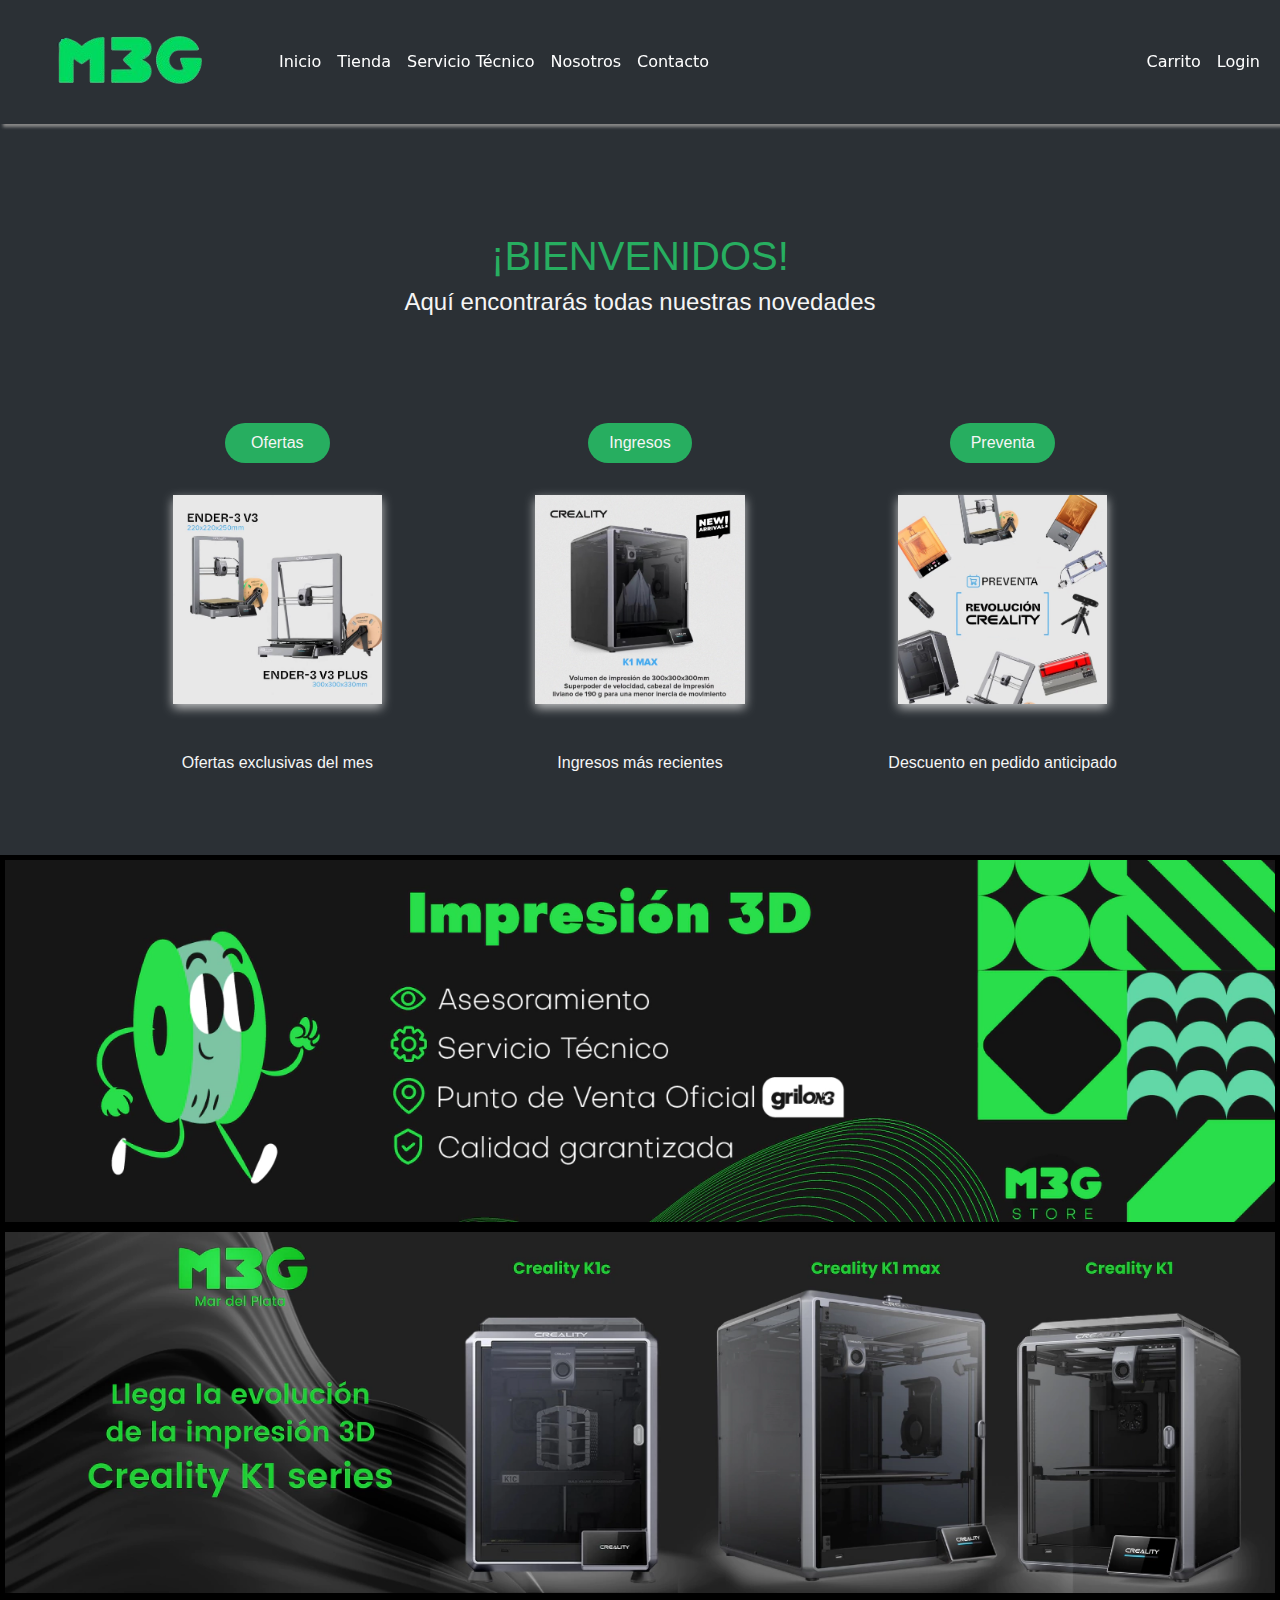
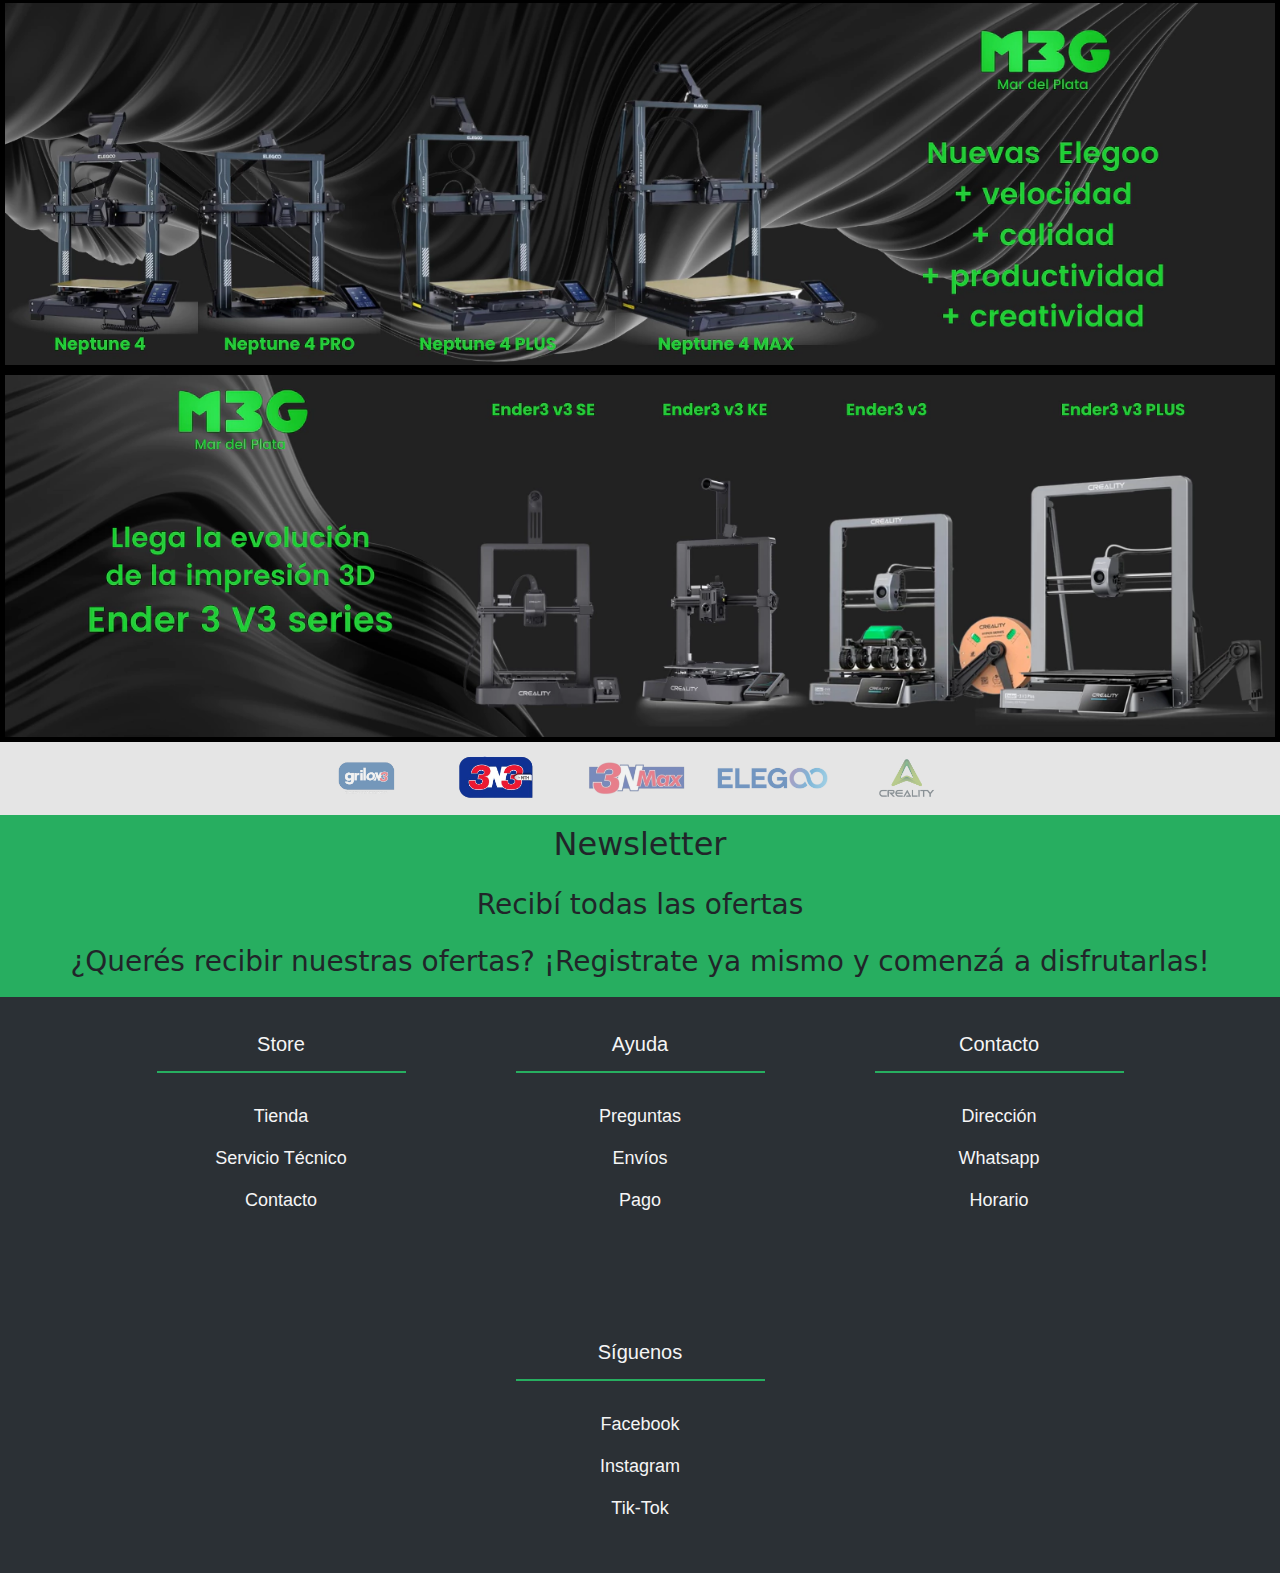
==== commit 9017021c: "codigo comentado" ====
--- a/index.html
+++ b/index.html
@@ -1,65 +1,62 @@
 <!DOCTYPE html>
 <html lang="en">
 <head>
+    <!-- Meta descripción para el SEO y viewport para la adaptabilidad -->
     <meta charset="UTF-8">
     <meta name="viewport" content="width=device-width, initial-scale=1.0">
     <meta name="description" content="Tienda en línea de productos electrónicos, ofertas, nuevos ingresos y más.">
-    <!-- link de bootstrap -->
+    
+    <!-- Vinculación de Bootstrap para estilos prediseñados -->
     <link href="https://cdn.jsdelivr.net/npm/bootstrap@5.3.3/dist/css/bootstrap.min.css" rel="stylesheet" integrity="sha384-QWTKZyjpPEjISv5WaRU9OFeRpok6YctnYmDr5pNlyT2bRjXh0JMhjY6hW+ALEwIH" crossorigin="anonymous">
-    <!--  link de mi css -->
+    
+    <!-- Vinculación de mi CSS personalizado -->
     <link rel="stylesheet" href="./css/main.css">
+    
+    <!-- Título de la página -->
     <title> M3G Store </title>
 </head>
 <body>    
 
 <header>
-    <!-- banner principal -->
-    <!-- menu de navegacion, voy a usar BOOTSTRAP -->
-    <nav class="navbar navbar-expand-lg bg-body-tertiary" data-bs-theme="dark" style="box-shadow:3px 3px 3px #888;position:fixed;width:100% ">       <!-- USO navBar de bootstrap -->
+    <!-- Menú de navegación con Bootstrap -->
+    <!-- Estilo adicional: sombra y posición fija para que el menú siempre esté visible -->
+    <nav class="navbar navbar-expand-lg bg-body-tertiary" data-bs-theme="dark" style="box-shadow:3px 3px 3px #888;position:fixed;width:100%">       
       <div class="container-fluid">
+        <!-- Logo de la tienda con link a la página principal -->
         <a class="navbar-brand" href="#">
-          <img src="./img/logosinfondo.png" href="index.html" alt="Logo" width="100%" height="100%">  <!-- defino el logo -->
+          <img src="./img/logosinfondo.png" href="index.html" alt="Logo" width="100%" height="100%">
         </a>
+        <!-- Botón de navegación para dispositivos móviles -->
         <button class="navbar-toggler" type="button" data-bs-toggle="collapse" data-bs-target="#navbarSupportedContent" aria-controls="navbarSupportedContent" aria-expanded="false" aria-label="Toggle navigation">
           <span class="navbar-toggler-icon"></span>
         </button>
+        <!-- Opciones del menú desplegable -->
         <div class="collapse navbar-collapse" id="navbarSupportedContent">
-            <ul class="navbar-nav me-auto mb-2 mb-lg-0">  <!-- me, la e es de end -->
+            <!-- Links principales de navegación -->
+            <ul class="navbar-nav me-auto mb-2 mb-lg-0">  <!-- "me" para margin-end -->
               <li class="nav-item">
-                <a class="nav-link active" href="index.html">
-                  Inicio
-                </a>
-              <li class="nav-item">
-                <a class="nav-link active" href="./pages/tienda.html">
-                  Tienda
-                </a>
+                <a class="nav-link active" href="index.html">Inicio</a>
               </li>
               <li class="nav-item">
-                <a class="nav-link active" href="./pages/serviciotecnico.html">
-                  Servicio Tecnico
-                </a>
+                <a class="nav-link active" href="./pages/tienda.html">Tienda</a>
               </li>
               <li class="nav-item">
-                <a class="nav-link active" href="./pages/nosotros.html">
-                  Nosotros
-                </a>
+                <a class="nav-link active" href="./pages/serviciotecnico.html">Servicio Técnico</a>
               </li>
               <li class="nav-item">
-                <a class="nav-link active" href="./pages/contacto.html">
-                  Contacto
-                </a>
+                <a class="nav-link active" href="./pages/nosotros.html">Nosotros</a>
+              </li>
+              <li class="nav-item">
+                <a class="nav-link active" href="./pages/contacto.html">Contacto</a>
               </li>
             </ul>             
-            <ul class="navbar-nav ms-auto mb-2 mb-lg-0">   <!-- ms , la s es de start -->           
-              <li class="nav-item"></li>
-                <a class="nav-link active" href="#">
-                    Carrito
-                </a>
+            <!-- Links secundarios (Carrito y Login) ubicados al final (start) -->
+            <ul class="navbar-nav ms-auto mb-2 mb-lg-0">  <!-- "ms" para margin-start -->
+              <li class="nav-item">
+                <a class="nav-link active" href="#">Carrito</a>
               </li>
               <li class="nav-item">
-                <a class="nav-link active" href="#">
-                    Login
-                </a>
+                <a class="nav-link active" href="#">Login</a>
               </li>
             </ul>           
         </div>
@@ -67,89 +64,100 @@
     </nav>    
 </header>
 
-<!-- contenido principal, voy a usar GRID y FLEX-->     
+<!-- Sección principal del sitio donde se muestran las categorías y ofertas -->
 <main>
+    <!-- Texto de bienvenida -->
     <div class="div-texto">
-      <h1 class="texto">BIENVENIDOS!</h1>
-      <h4>Aca encontraras todas nuestras novedades</h4>
+      <h1 class="texto">¡BIENVENIDOS!</h1>
+      <h4>Aquí encontrarás todas nuestras novedades</h4>
     </div>     
+
+    <!-- Uso de flexbox/grid para alinear los elementos de las ofertas, ingresos y preventa -->
     <div class="div-generico">
-              <div class="boton">
-                Ofertas
-              </div>
-              <img src="./img/oferta.jpg" alt="muestra oferta">
-              <p> Ofertas exclusivas del mes </p>
+        <!-- Botón que representa una oferta -->
+        <div class="boton">Ofertas</div>
+        <!-- Imagen de muestra para la sección de ofertas -->
+        <img src="./img/oferta.jpg" alt="muestra oferta">
+        <!-- Descripción breve debajo de la imagen -->
+        <p> Ofertas exclusivas del mes </p>
     </div>
     <div class="div-generico">
-              <div class="boton">
-                Ingresos
-              </div>
-              <img src="./img/arribo.jpg" alt="muestra ingresos">
-              <p> Ingresos mas recientes </p>
+        <!-- Botón que representa los nuevos ingresos -->
+        <div class="boton">Ingresos</div>
+        <!-- Imagen de muestra para los ingresos más recientes -->
+        <img src="./img/arribo.jpg" alt="muestra ingresos">
+        <!-- Descripción breve debajo de la imagen -->
+        <p> Ingresos más recientes </p>
     </div>
     <div class="div-generico">
-              <div class="boton">
-                Preventa
-              </div>
-              <img src="./img/preventa.jpg" alt="muestra preventa">
-              <p> Descuento en pedido anticipado </p>            
+        <!-- Botón para la sección de preventa -->
+        <div class="boton">Preventa</div>
+        <!-- Imagen de muestra para la preventa -->
+        <img src="./img/preventa.jpg" alt="muestra preventa">
+        <!-- Descripción breve debajo de la imagen -->
+        <p> Descuento en pedido anticipado </p>            
     </div>
 </main>
 
-<!-- section otra info-->
+<!-- Sección adicional con banners y logos de marcas -->
 <section>
-      <div class="banner">
+    <div class="banner">
         <img src="./img/banner.png" alt="banner">
-      </div>
-      <div class="banner">
+    </div>
+    <div class="banner">
         <img src="./img/crealityimpresoras.png" alt="logo de marcas">
-      </div>
-      <div class="banner">
+    </div>
+    <div class="banner">
         <img src="./img/elegoo.png" alt="logo de marcas">
-      </div>
-      <div class="banner">
+    </div>
+    <div class="banner">
         <img src="./img/serieender.png" alt="logo de marcas">
-      </div>
-      <div>
+    </div>
+    <div>
         <img src="./img/marcas.png" alt="logo de marcas">
-      </div>
-      <div class="noticia">
+    </div>
+    <!-- Sección de suscripción al newsletter -->
+    <div class="noticia">
         <h2>Newsletter</h2>
         <h3>Recibí todas las ofertas</h3>
         <h3>¿Querés recibir nuestras ofertas? ¡Registrate ya mismo y comenzá a disfrutarlas!</h3>
-      </div>
+    </div>
 </section>
 
-<!-- pie de pagina -->
+<!-- Pie de página con enlaces útiles para la tienda y ayuda -->
 <footer class="footer">
     <div class="container">
       <div class="footer-row">
+        <!-- Primer bloque de enlaces: Sección de la tienda -->
         <div class="footer-links">
           <h4>Store</h4>
           <ul>
             <li><a href="pages/tienda.html">Tienda</a></li>
-            <li><a href="./pages/serviciotecnico.html"> Servicio Tecnico</a></li>
+            <li><a href="./pages/serviciotecnico.html"> Servicio Técnico</a></li>
             <li><a href="./pages/contacto.html">Contacto</a></li>
           </ul>
         </div>
+        <!-- Segundo bloque de enlaces: Sección de ayuda -->
         <div class="footer-links">
           <h4>Ayuda</h4>
           <ul>
             <li><a href="#">Preguntas</a></li>
-            <li><a href="#">Envios</a></li>
+            <li><a href="#">Envíos</a></li>
             <li><a href="#">Pago</a></li>
           </ul>
         </div>        
+        <!-- Tercer bloque de enlaces: Información de contacto -->
         <div class="footer-links">
           <h4>Contacto</h4>
           <ul>
-            <li><a href="#">Direccion </a></li>
+            <li><a href="#">Dirección </a></li>
             <li><a href="#">Whatsapp</a></li>
             <li><a href="#">Horario</a></li>
           </ul>        
         </div>
+        <!-- Cuarto bloque de enlaces: Redes sociales -->
         <div class="footer-links">
-          <h4>Siguenos</h4>
+          <h4>Síguenos</h4>
           <ul>
             <li><a href="#">Facebook </a></li>
             <li><a href="#">Instagram </a></li>
@@ -160,6 +168,7 @@
     </div>
 </footer>
 
+<!-- Script de Bootstrap para funcionalidad -->
 <script src="https://cdn.jsdelivr.net/npm/bootstrap@5.3.3/dist/js/bootstrap.bundle.min.js" integrity="sha384-YvpcrYf0tY3lHB60NNkmXc5s9fDVZLESaAA55NDzOxhy9GkcIdslK1eN7N6jIeHz" crossorigin="anonymous"></script>
 </body>
-</html>+</html>
